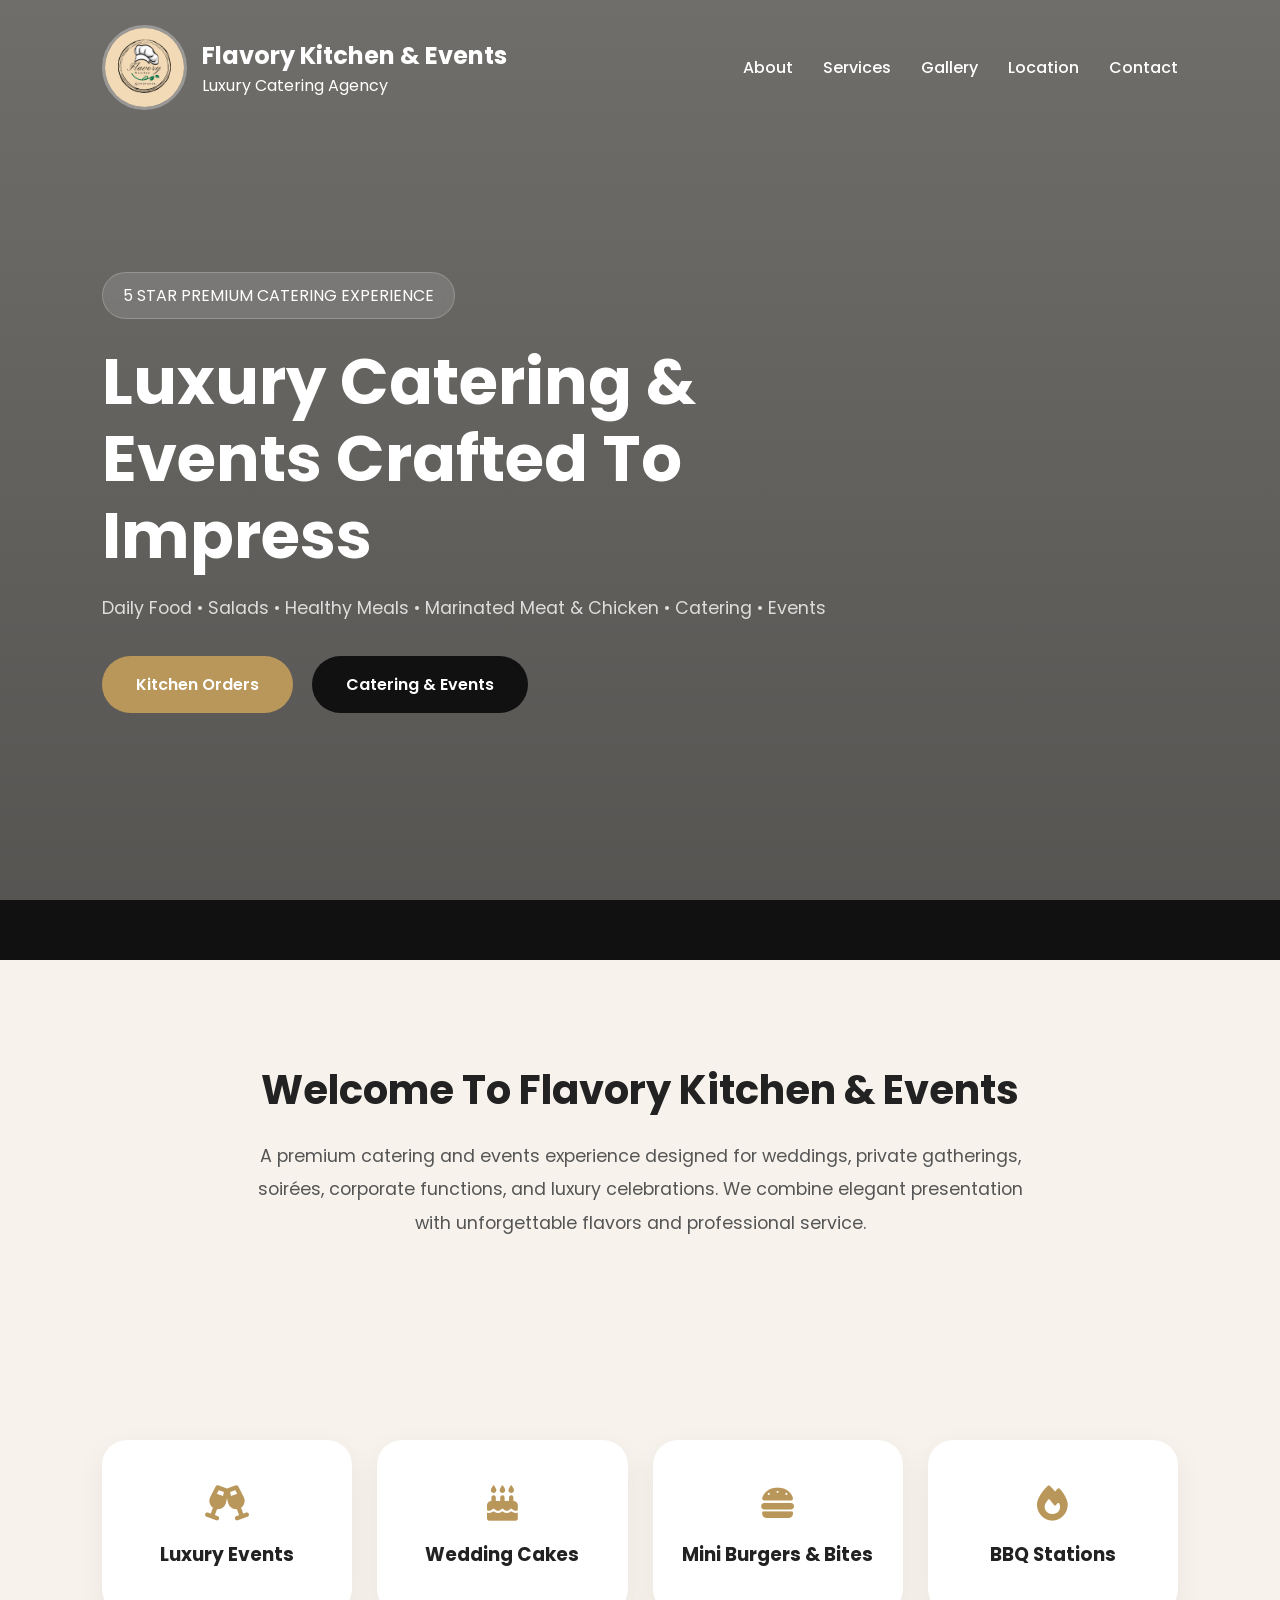
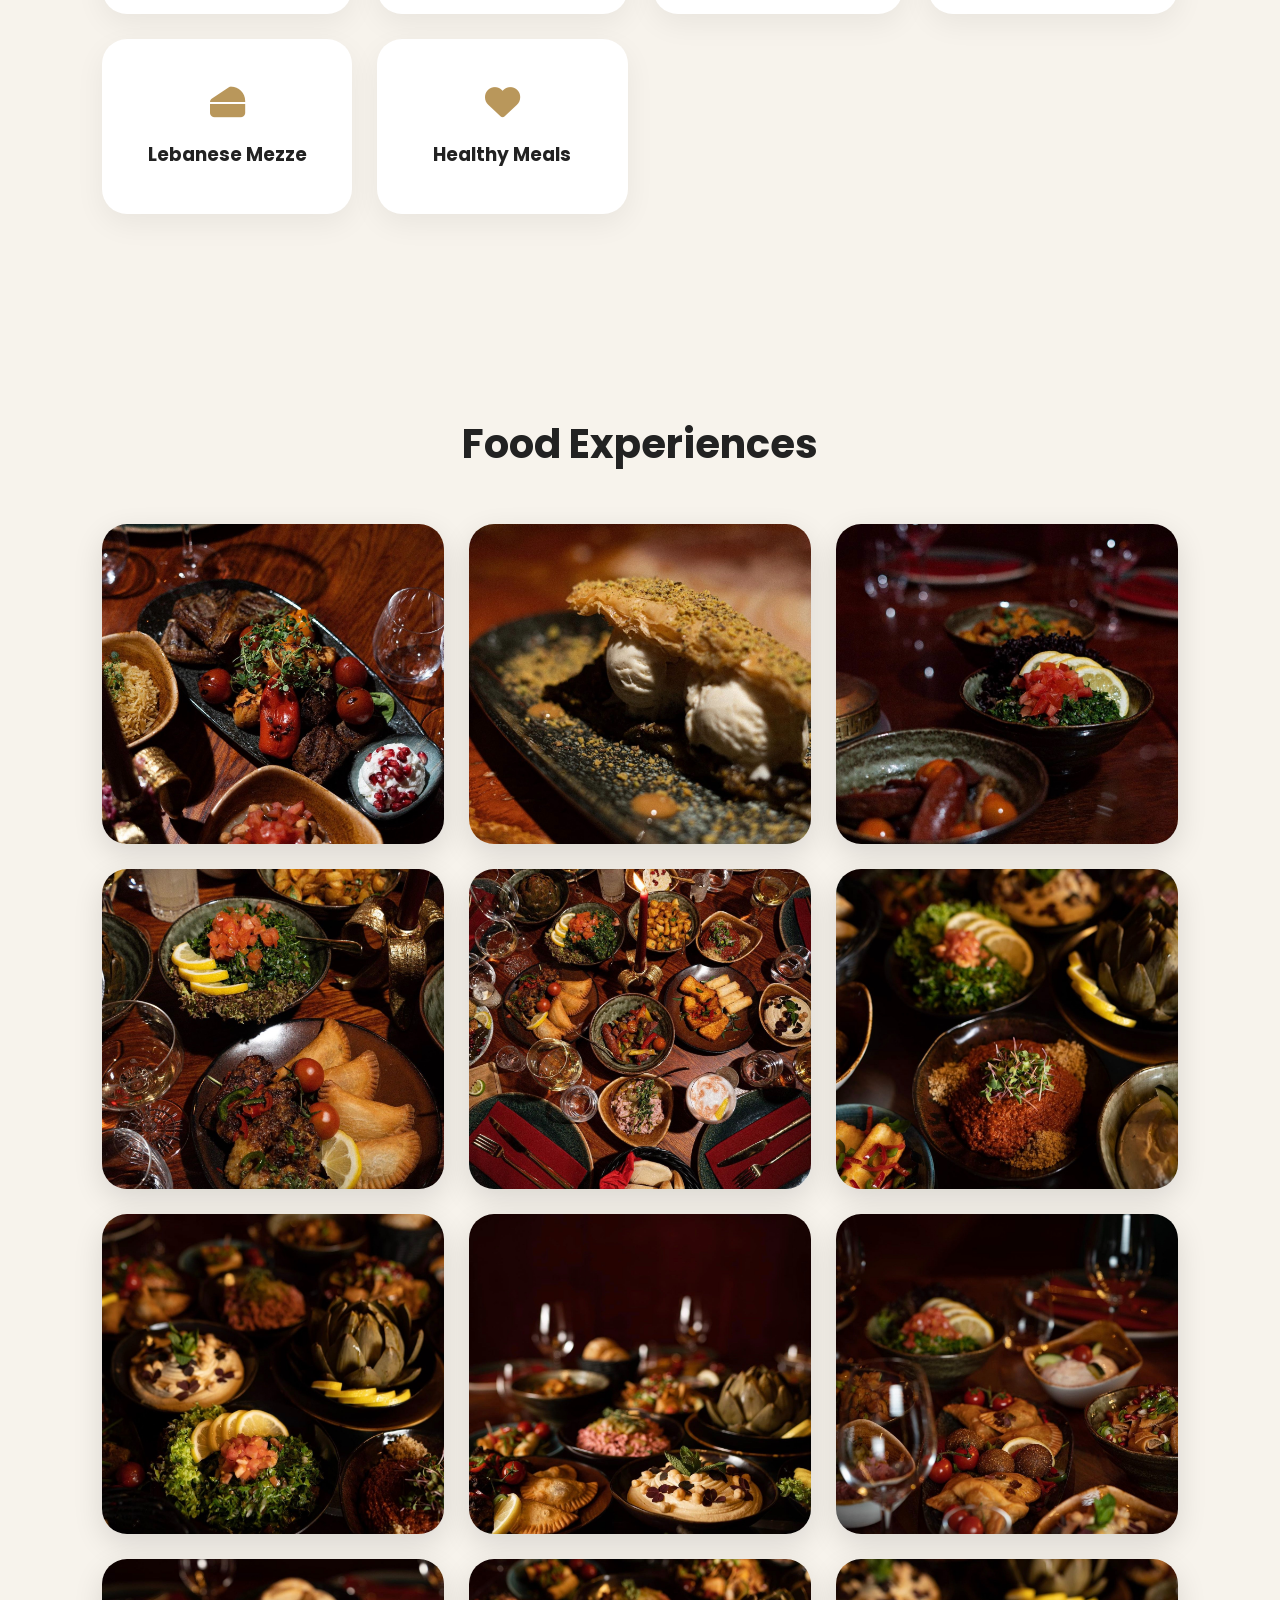
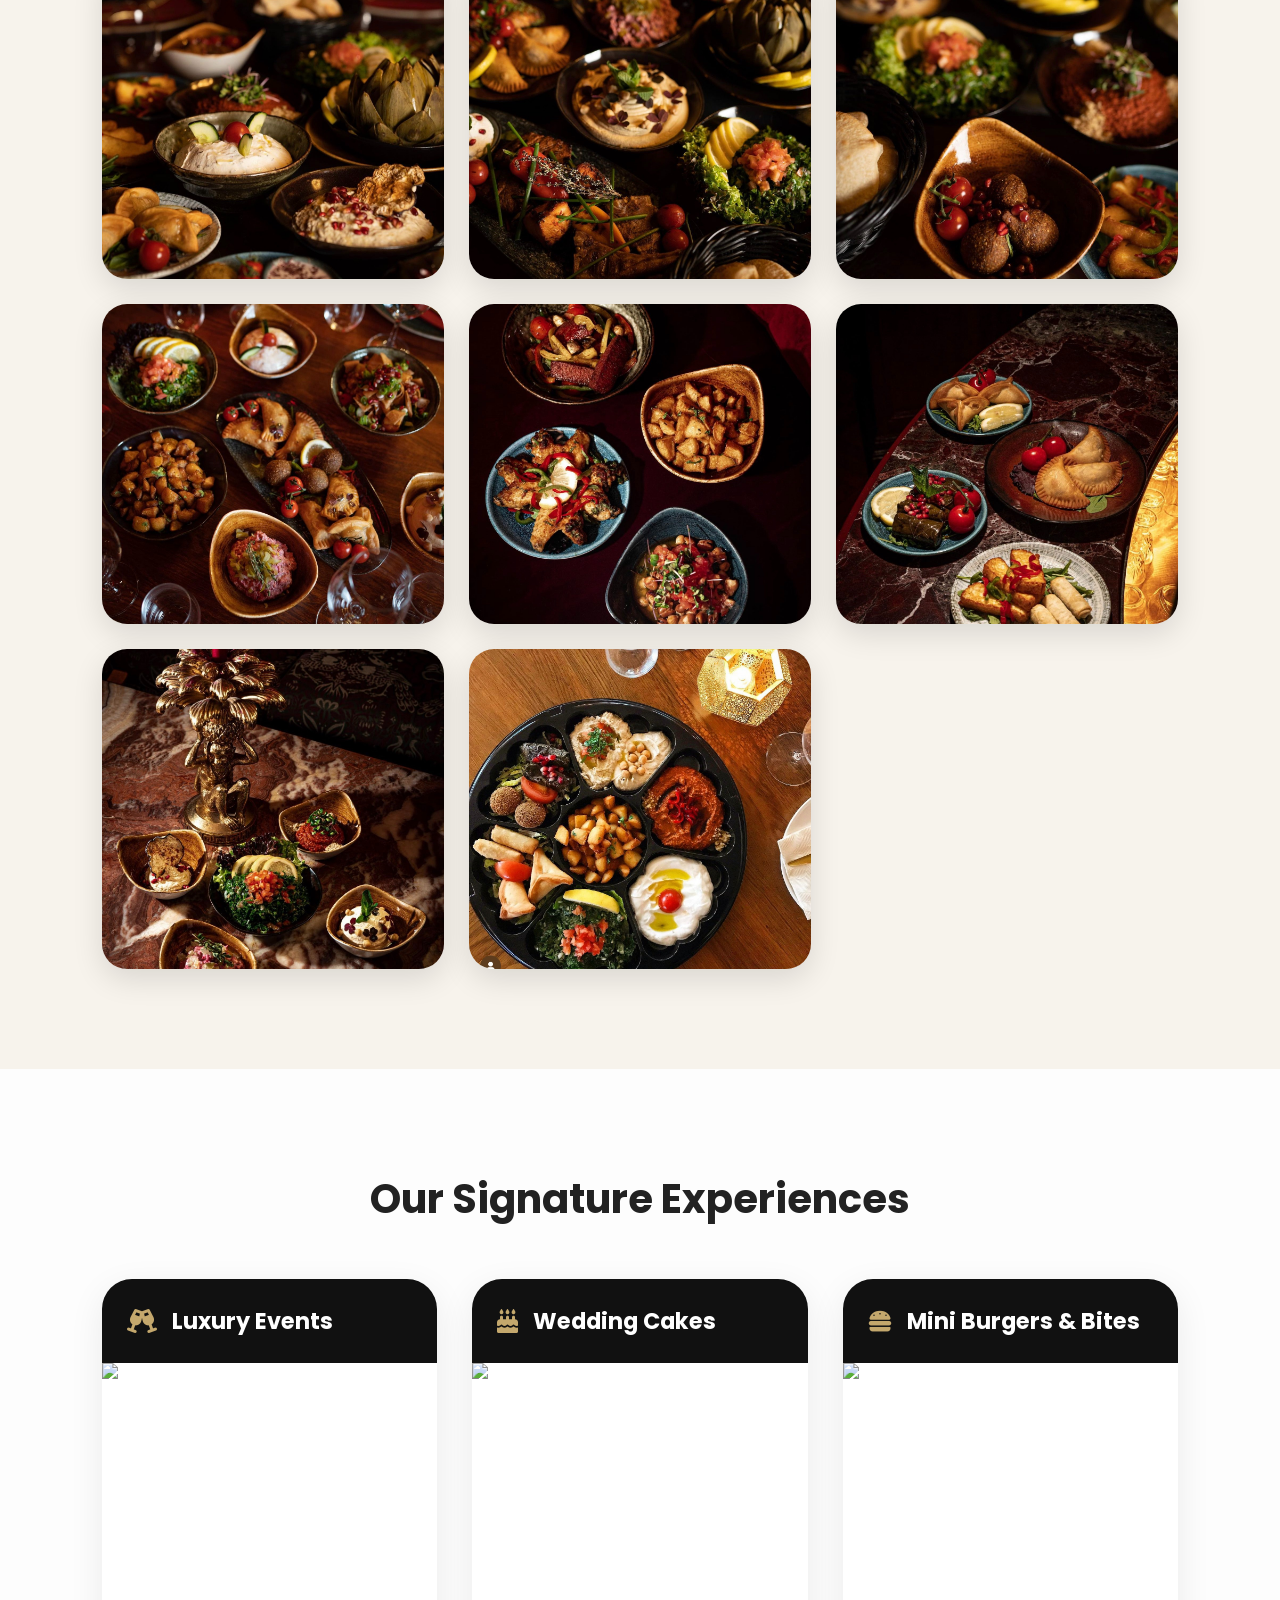
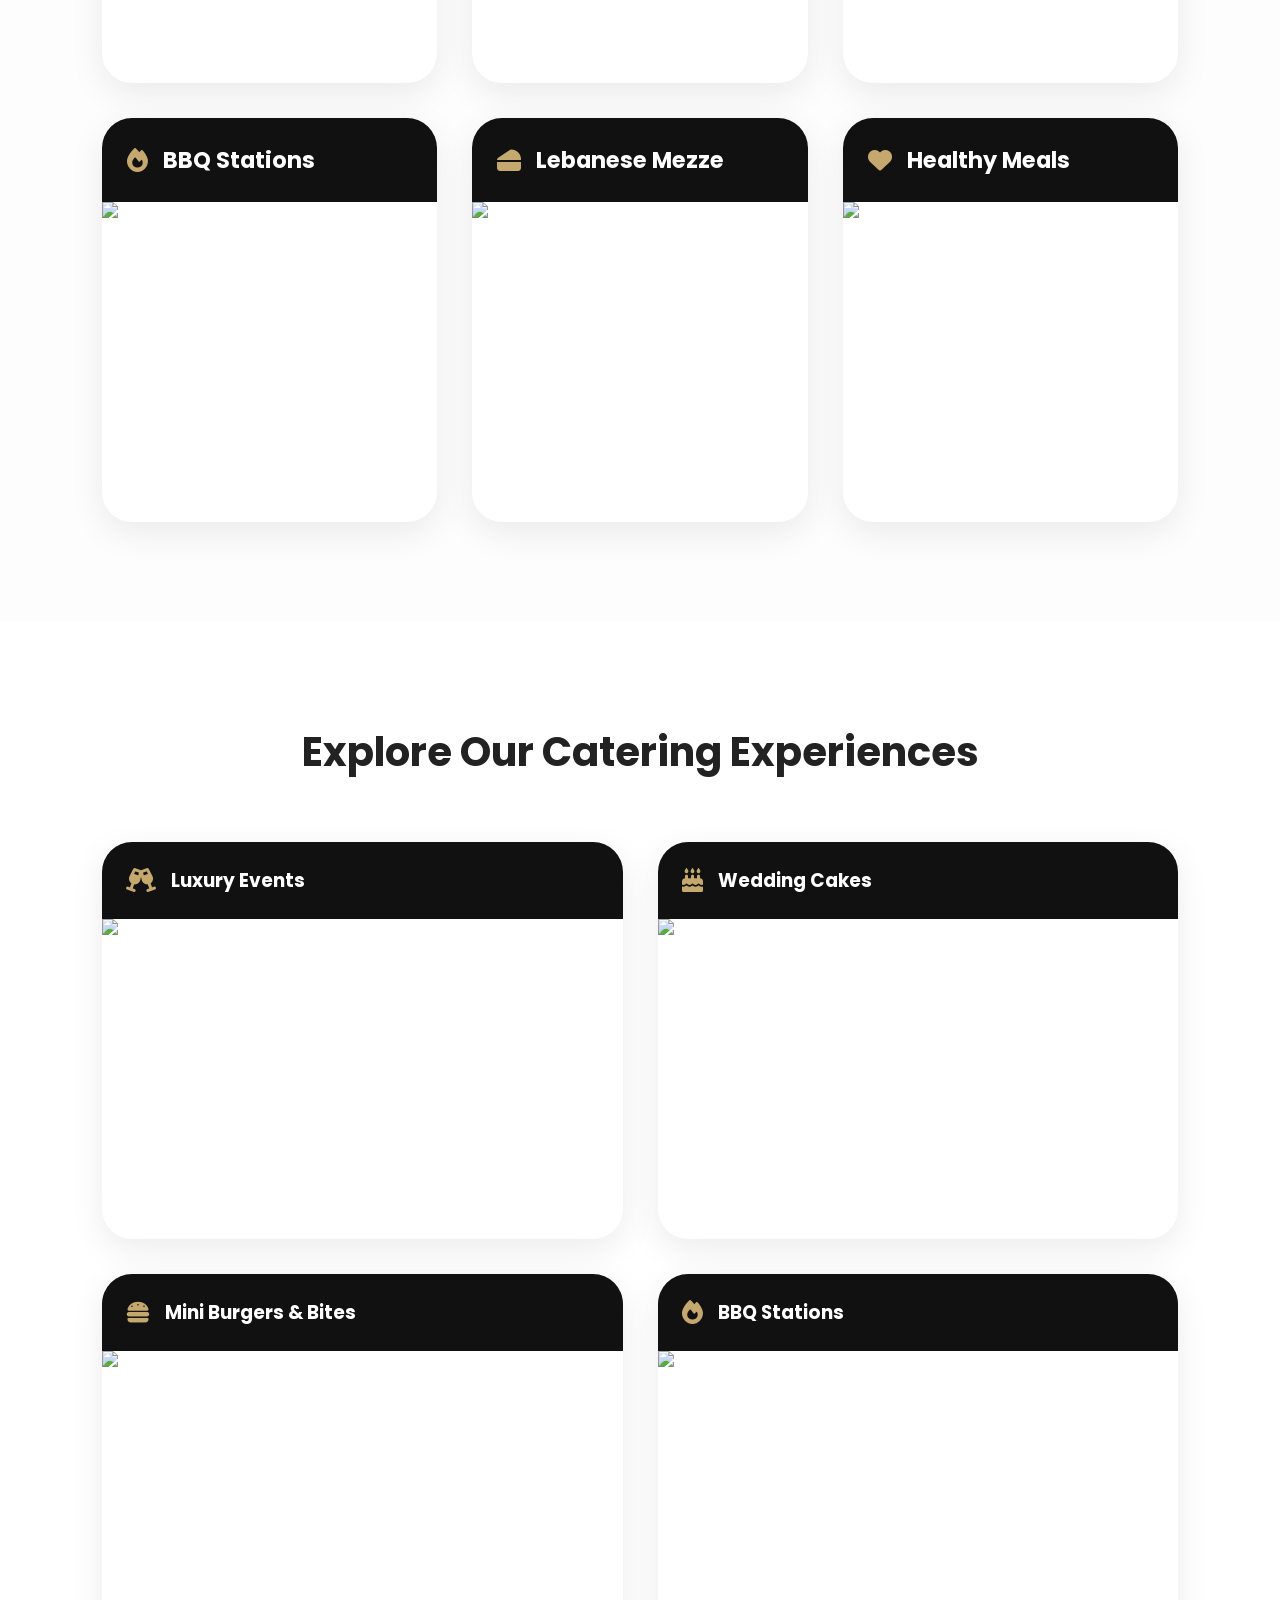
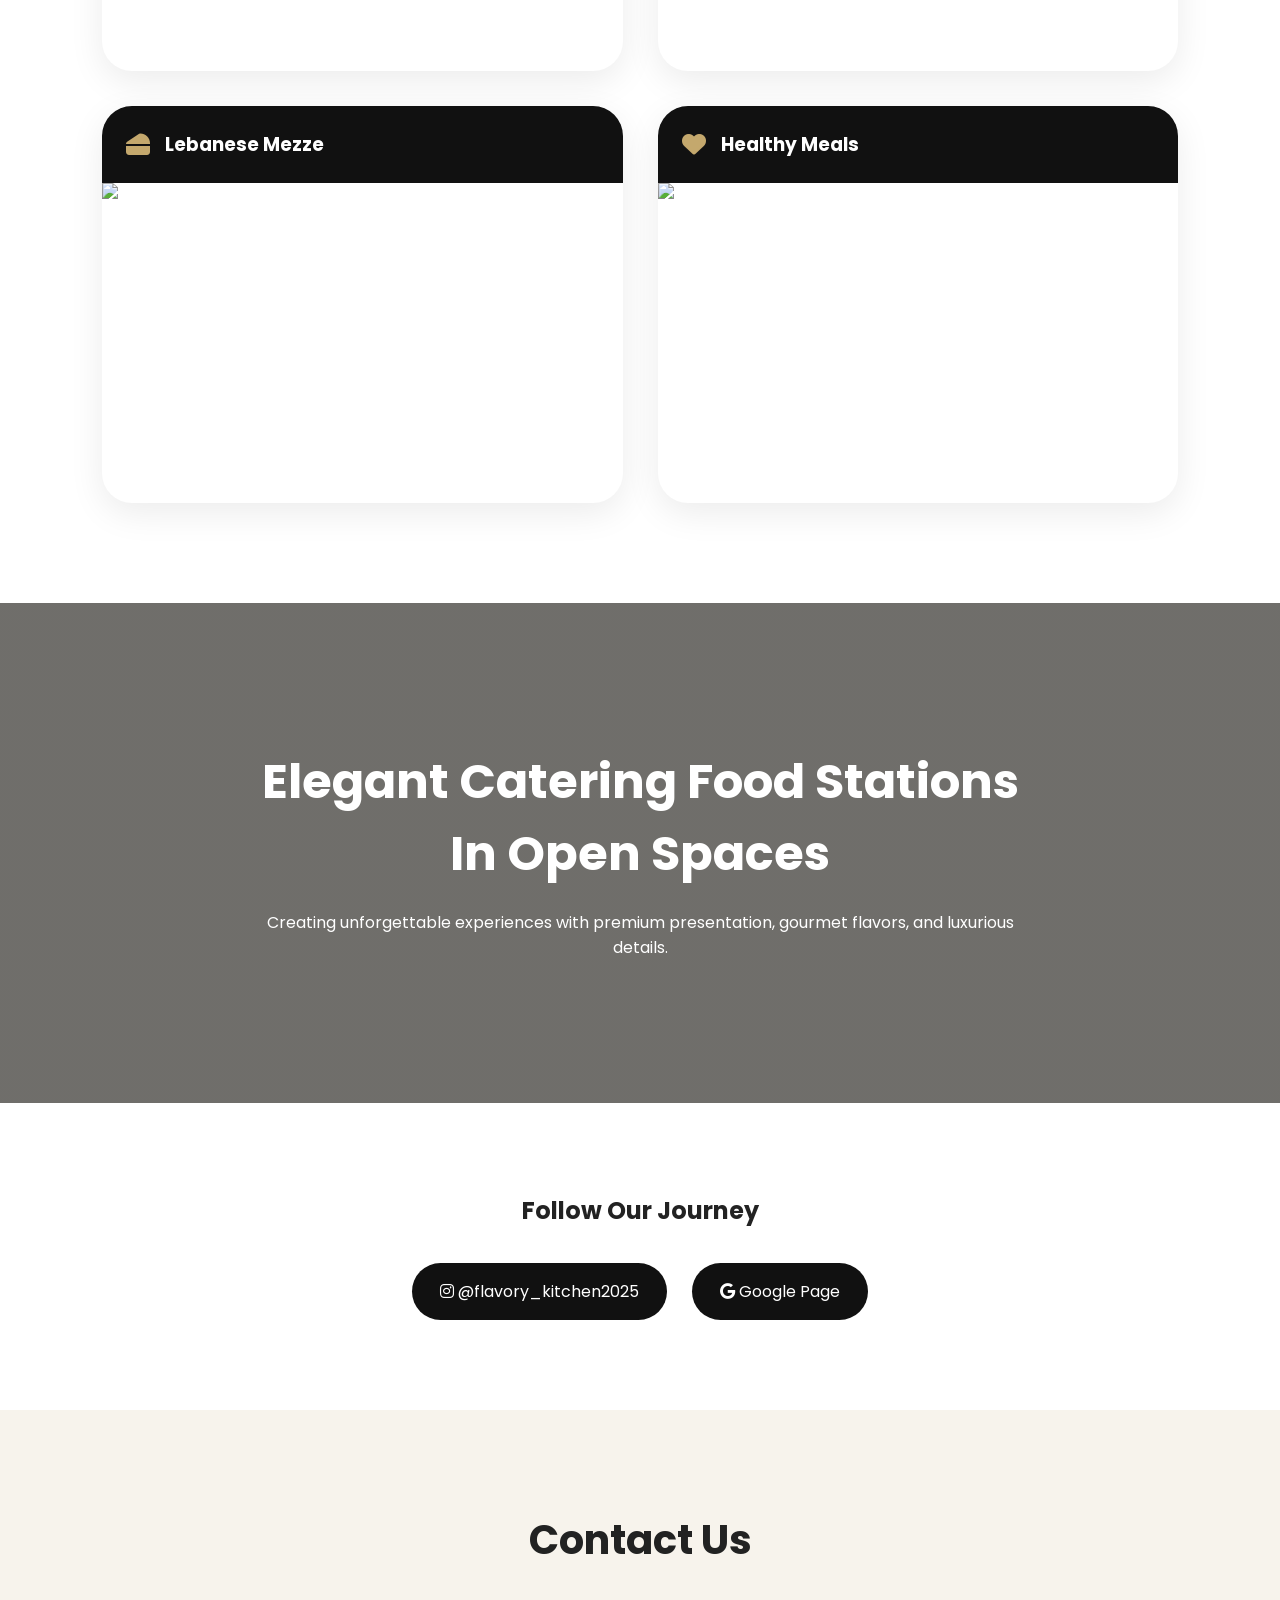
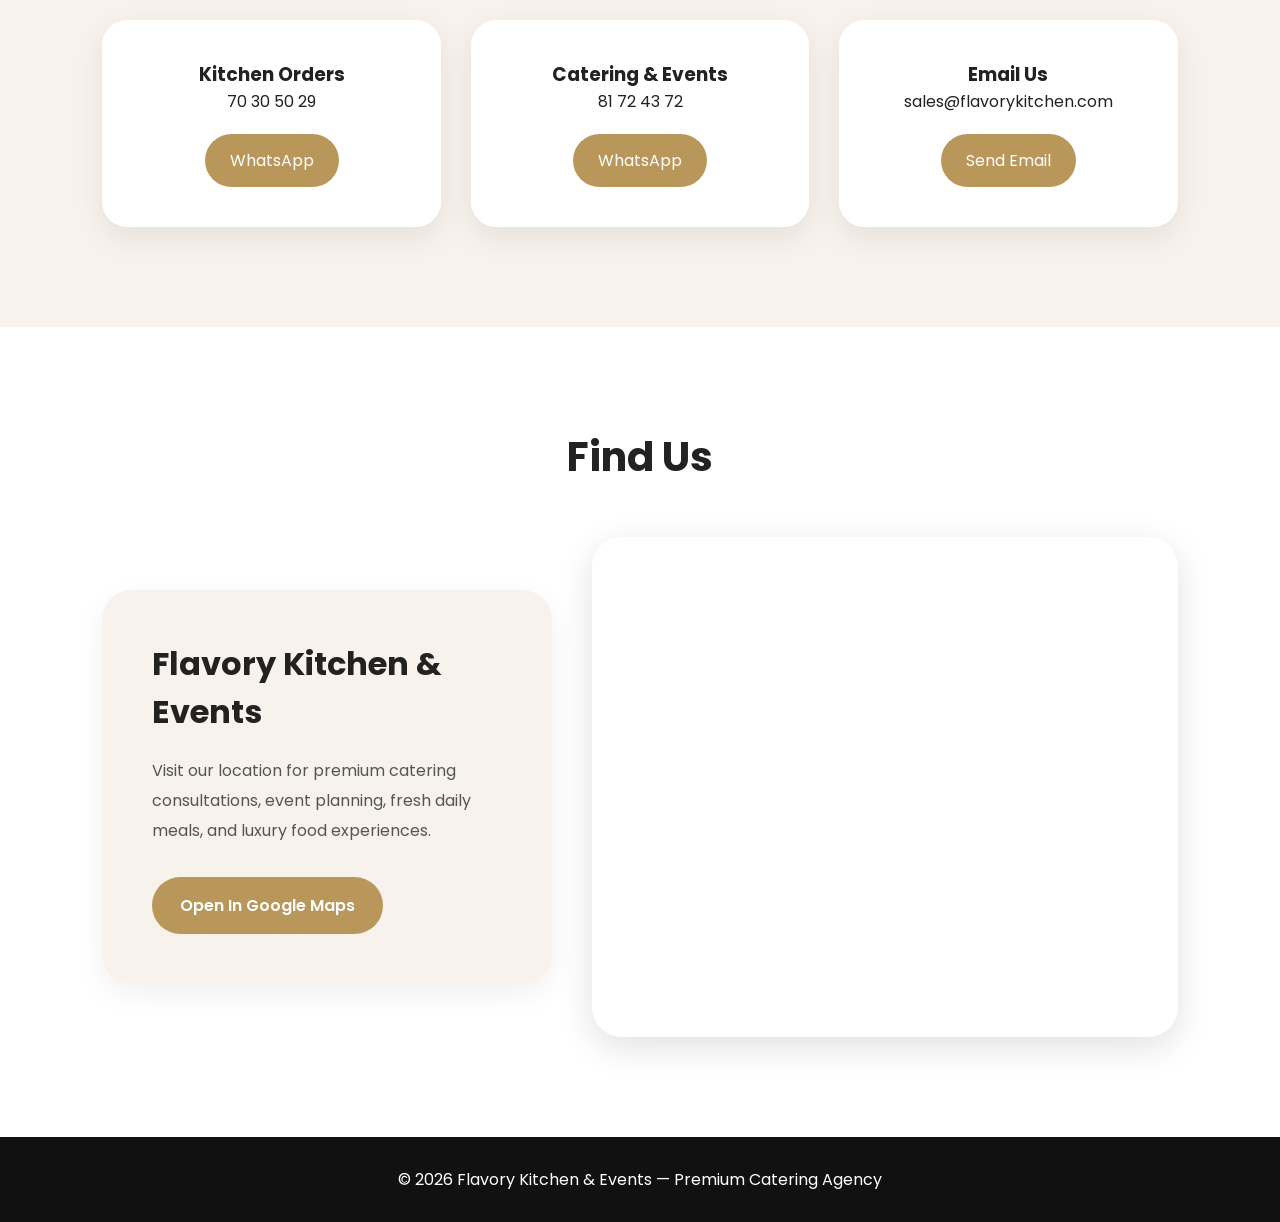
==== index.html @ f4486e50 "Add files via upload" ====
<!DOCTYPE html>

<html lang="en">
<head>
<meta charset="utf-8"/>
<meta content="width=device-width, initial-scale=1.0" name="viewport"/>
<title>Flavory Kitchen &amp; Events</title>
<link href="https://fonts.googleapis.com" rel="preconnect"/>
<link href="https://fonts.googleapis.com/css2?family=Poppins:wght@300;400;500;600;700&amp;display=swap" rel="stylesheet"/>
<link href="style.css" rel="stylesheet"/>
<link href="https://cdnjs.cloudflare.com/ajax/libs/font-awesome/6.5.1/css/all.min.css" rel="stylesheet"/>
</head>
<body>
<header class="hero">
<nav class="navbar">
<div class="logo-box">
<img alt="logo" src="assets/logo.jpeg"/>
<div>
<h2>Flavory Kitchen &amp; Events</h2>
<p>Luxury Catering Agency</p>
</div>
</div>
<div class="nav-links">
<a href="#about">About</a>
<a href="#services">Services</a>
<a href="#gallery">Gallery</a>
<a href="#location">Location</a>
<a href="#contact">Contact</a>
</div>
</nav>
<div class="hero-content">
<span class="premium-tag">5 STAR PREMIUM CATERING EXPERIENCE</span>
<h1>Luxury Catering &amp; Events Crafted To Impress</h1>
<p>
            Daily Food • Salads • Healthy Meals • Marinated Meat &amp; Chicken • Catering • Events
        </p>
<div class="hero-buttons">
<a class="btn" href="https://wa.me/96170305029" target="_blank">Kitchen Orders</a>
<a class="btn secondary" href="https://wa.me/96181724372" target="_blank">Catering &amp; Events</a>
</div>
</div>
</header>
<section class="banner"></section>
<section class="section about" id="about">
<div class="about-text">
<h2>Welcome To Flavory Kitchen &amp; Events</h2>
<p>
            A premium catering and events experience designed for weddings,
            private gatherings, soirées, corporate functions, and luxury celebrations.
            We combine elegant presentation with unforgettable flavors and professional service.
        </p>
</div>
</section>
<section class="section services" id="services">
<div class="service-card">
<i class="fa-solid fa-champagne-glasses"></i>
<h3>Luxury Events</h3>
</div>
<div class="service-card">
<i class="fa-solid fa-cake-candles"></i>
<h3>Wedding Cakes</h3>
</div>
<div class="service-card">
<i class="fa-solid fa-burger"></i>
<h3>Mini Burgers &amp; Bites</h3>
</div>
<div class="service-card">
<i class="fa-solid fa-fire"></i>
<h3>BBQ Stations</h3>
</div>
<div class="service-card">
<i class="fa-solid fa-cheese"></i>
<h3>Lebanese Mezze</h3>
</div>
<div class="service-card">
<i class="fa-solid fa-heart"></i>
<h3>Healthy Meals</h3>
</div>
</section>
<section class="section" id="gallery">
<h2 class="section-title">Food Experiences</h2>
<div class="gallery"><div class="gallery-card"><img alt="Food Experience 1" src="assets/img-9673-1-jpeg"/></div><div class="gallery-card"><img alt="Food Experience 2" src="assets/img-9674-1-jpeg"/></div><div class="gallery-card"><img alt="Food Experience 3" src="assets/img-9675-1-jpeg"/></div><div class="gallery-card"><img alt="Food Experience 4" src="assets/img-9676-1-jpeg"/></div><div class="gallery-card"><img alt="Food Experience 5" src="assets/img-9677-1-jpeg"/></div><div class="gallery-card"><img alt="Food Experience 6" src="assets/img-9678-1-jpeg"/></div><div class="gallery-card"><img alt="Food Experience 7" src="assets/img-9679-1-jpeg"/></div><div class="gallery-card"><img alt="Food Experience 8" src="assets/img-9680-1-jpeg"/></div><div class="gallery-card"><img alt="Food Experience 9" src="assets/img-9681-1-jpeg"/></div><div class="gallery-card"><img alt="Food Experience 10" src="assets/img-9682-1-jpeg"/></div><div class="gallery-card"><img alt="Food Experience 11" src="assets/img-9683-1-jpeg"/></div><div class="gallery-card"><img alt="Food Experience 12" src="assets/img-9684-1-jpeg"/></div><div class="gallery-card"><img alt="Food Experience 13" src="assets/img-9685-1-jpeg"/></div><div class="gallery-card"><img alt="Food Experience 14" src="assets/img-9686-1-jpeg"/></div><div class="gallery-card"><img alt="Food Experience 15" src="assets/img-9687-1-jpeg"/></div><div class="gallery-card"><img alt="Food Experience 16" src="assets/img-9688-1-jpeg"/></div><div class="gallery-card"><img alt="Food Experience 17" src="assets/img-9689-1-jpeg"/></div></div>
</section>


<section class="section service-gallery-section">
  <h2 class="section-title">Our Signature Experiences</h2>

  <div class="service-gallery-grid">

    <div class="service-gallery-card">
      <div class="service-gallery-header">
        <i class="fa-solid fa-champagne-glasses"></i>
        <h3>Luxury Events</h3>
      </div>
      <div class="service-slider">
        <img src="https://images.unsplash.com/photo-1519167758481-83f550bb49b3?q=80&w=1200&auto=format&fit=crop">
        <img src="https://images.unsplash.com/photo-1464366400600-7168b8af9bc3?q=80&w=1200&auto=format&fit=crop">
        <img src="https://images.unsplash.com/photo-1527529482837-4698179dc6ce?q=80&w=1200&auto=format&fit=crop">
        <img src="https://images.unsplash.com/photo-1505236858219-8359eb29e329?q=80&w=1200&auto=format&fit=crop">
        <img src="https://images.unsplash.com/photo-1478145046317-39f10e56b5e9?q=80&w=1200&auto=format&fit=crop">
      </div>
    </div>

    <div class="service-gallery-card">
      <div class="service-gallery-header">
        <i class="fa-solid fa-cake-candles"></i>
        <h3>Wedding Cakes</h3>
      </div>
      <div class="service-slider">
        <img src="https://images.unsplash.com/photo-1535254973040-607b474cb50d?q=80&w=1200&auto=format&fit=crop">
        <img src="https://images.unsplash.com/photo-1464349095431-e9a21285b5f3?q=80&w=1200&auto=format&fit=crop">
        <img src="https://images.unsplash.com/photo-1621303837174-89787a7d4729?q=80&w=1200&auto=format&fit=crop">
        <img src="https://images.unsplash.com/photo-1578985545062-69928b1d9587?q=80&w=1200&auto=format&fit=crop">
        <img src="https://images.unsplash.com/photo-1563729784474-d77dbb933a9e?q=80&w=1200&auto=format&fit=crop">
      </div>
    </div>

    <div class="service-gallery-card">
      <div class="service-gallery-header">
        <i class="fa-solid fa-burger"></i>
        <h3>Mini Burgers & Bites</h3>
      </div>
      <div class="service-slider">
        <img src="https://images.unsplash.com/photo-1568901346375-23c9450c58cd?q=80&w=1200&auto=format&fit=crop">
        <img src="https://images.unsplash.com/photo-1550547660-d9450f859349?q=80&w=1200&auto=format&fit=crop">
        <img src="https://images.unsplash.com/photo-1550317138-10000687a72b?q=80&w=1200&auto=format&fit=crop">
        <img src="https://images.unsplash.com/photo-1525059696034-4967a8e1dca2?q=80&w=1200&auto=format&fit=crop">
        <img src="https://images.unsplash.com/photo-1572802419224-296b0aeee0d9?q=80&w=1200&auto=format&fit=crop">
      </div>
    </div>

    <div class="service-gallery-card">
      <div class="service-gallery-header">
        <i class="fa-solid fa-fire"></i>
        <h3>BBQ Stations</h3>
      </div>
      <div class="service-slider">
        <img src="https://images.unsplash.com/photo-1529193591184-b1d58069ecdd?q=80&w=1200&auto=format&fit=crop">
        <img src="https://images.unsplash.com/photo-1558030006-450675393462?q=80&w=1200&auto=format&fit=crop">
        <img src="https://images.unsplash.com/photo-1529692236671-f1de50a1c2ee?q=80&w=1200&auto=format&fit=crop">
        <img src="https://images.unsplash.com/photo-1544025162-d76694265947?q=80&w=1200&auto=format&fit=crop">
        <img src="https://images.unsplash.com/photo-1528605248644-14dd04022da1?q=80&w=1200&auto=format&fit=crop">
      </div>
    </div>

    <div class="service-gallery-card">
      <div class="service-gallery-header">
        <i class="fa-solid fa-cheese"></i>
        <h3>Lebanese Mezze</h3>
      </div>
      <div class="service-slider">
        <img src="https://images.unsplash.com/photo-1541518763669-27fef9df7f9e?q=80&w=1200&auto=format&fit=crop">
        <img src="https://images.unsplash.com/photo-1544025162-d76694265947?q=80&w=1200&auto=format&fit=crop">
        <img src="https://images.unsplash.com/photo-1504674900247-0877df9cc836?q=80&w=1200&auto=format&fit=crop">
        <img src="https://images.unsplash.com/photo-1490645935967-10de6ba17061?q=80&w=1200&auto=format&fit=crop">
        <img src="https://images.unsplash.com/photo-1515003197210-e0cd71810b5f?q=80&w=1200&auto=format&fit=crop">
      </div>
    </div>

    <div class="service-gallery-card">
      <div class="service-gallery-header">
        <i class="fa-solid fa-heart"></i>
        <h3>Healthy Meals</h3>
      </div>
      <div class="service-slider">
        <img src="https://images.unsplash.com/photo-1490645935967-10de6ba17061?q=80&w=1200&auto=format&fit=crop">
        <img src="https://images.unsplash.com/photo-1512621776951-a57141f2eefd?q=80&w=1200&auto=format&fit=crop">
        <img src="https://images.unsplash.com/photo-1547592180-85f173990554?q=80&w=1200&auto=format&fit=crop">
        <img src="https://images.unsplash.com/photo-1482049016688-2d3e1b311543?q=80&w=1200&auto=format&fit=crop">
        <img src="https://images.unsplash.com/photo-1498837167922-ddd27525d352?q=80&w=1200&auto=format&fit=crop">
      </div>
    </div>

  </div>
</section>


<section class="section luxury-gallery-section">
<h2 class="section-title">Explore Our Catering Experiences</h2>

<div class="luxury-gallery-grid">

<div class="luxury-gallery-card">
<div class="gallery-top">
<i class="fa-solid fa-champagne-glasses"></i>
<h3>Luxury Events</h3>
</div>
<div class="gallery-slider">
<img src="https://images.unsplash.com/photo-1519167758481-83f550bb49b3?q=80&w=1400&auto=format&fit=crop">
<img src="https://images.unsplash.com/photo-1464366400600-7168b8af9bc3?q=80&w=1400&auto=format&fit=crop">
<img src="https://images.unsplash.com/photo-1527529482837-4698179dc6ce?q=80&w=1400&auto=format&fit=crop">
<img src="https://images.unsplash.com/photo-1505236858219-8359eb29e329?q=80&w=1400&auto=format&fit=crop">
<img src="https://images.unsplash.com/photo-1478145046317-39f10e56b5e9?q=80&w=1400&auto=format&fit=crop">
</div>
</div>

<div class="luxury-gallery-card">
<div class="gallery-top">
<i class="fa-solid fa-cake-candles"></i>
<h3>Wedding Cakes</h3>
</div>
<div class="gallery-slider">
<img src="https://images.unsplash.com/photo-1535254973040-607b474cb50d?q=80&w=1400&auto=format&fit=crop">
<img src="https://images.unsplash.com/photo-1464349095431-e9a21285b5f3?q=80&w=1400&auto=format&fit=crop">
<img src="https://images.unsplash.com/photo-1621303837174-89787a7d4729?q=80&w=1400&auto=format&fit=crop">
<img src="https://images.unsplash.com/photo-1578985545062-69928b1d9587?q=80&w=1400&auto=format&fit=crop">
<img src="https://images.unsplash.com/photo-1563729784474-d77dbb933a9e?q=80&w=1400&auto=format&fit=crop">
</div>
</div>

<div class="luxury-gallery-card">
<div class="gallery-top">
<i class="fa-solid fa-burger"></i>
<h3>Mini Burgers & Bites</h3>
</div>
<div class="gallery-slider">
<img src="https://images.unsplash.com/photo-1568901346375-23c9450c58cd?q=80&w=1400&auto=format&fit=crop">
<img src="https://images.unsplash.com/photo-1550547660-d9450f859349?q=80&w=1400&auto=format&fit=crop">
<img src="https://images.unsplash.com/photo-1550317138-10000687a72b?q=80&w=1400&auto=format&fit=crop">
<img src="https://images.unsplash.com/photo-1525059696034-4967a8e1dca2?q=80&w=1400&auto=format&fit=crop">
<img src="https://images.unsplash.com/photo-1572802419224-296b0aeee0d9?q=80&w=1400&auto=format&fit=crop">
</div>
</div>

<div class="luxury-gallery-card">
<div class="gallery-top">
<i class="fa-solid fa-fire"></i>
<h3>BBQ Stations</h3>
</div>
<div class="gallery-slider">
<img src="https://images.unsplash.com/photo-1529193591184-b1d58069ecdd?q=80&w=1400&auto=format&fit=crop">
<img src="https://images.unsplash.com/photo-1558030006-450675393462?q=80&w=1400&auto=format&fit=crop">
<img src="https://images.unsplash.com/photo-1529692236671-f1de50a1c2ee?q=80&w=1400&auto=format&fit=crop">
<img src="https://images.unsplash.com/photo-1528605248644-14dd04022da1?q=80&w=1400&auto=format&fit=crop">
<img src="https://images.unsplash.com/photo-1504674900247-0877df9cc836?q=80&w=1400&auto=format&fit=crop">
</div>
</div>

<div class="luxury-gallery-card">
<div class="gallery-top">
<i class="fa-solid fa-cheese"></i>
<h3>Lebanese Mezze</h3>
</div>
<div class="gallery-slider">
<img src="https://images.unsplash.com/photo-1541518763669-27fef9df7f9e?q=80&w=1400&auto=format&fit=crop">
<img src="https://images.unsplash.com/photo-1544025162-d76694265947?q=80&w=1400&auto=format&fit=crop">
<img src="https://images.unsplash.com/photo-1515003197210-e0cd71810b5f?q=80&w=1400&auto=format&fit=crop">
<img src="https://images.unsplash.com/photo-1504674900247-0877df9cc836?q=80&w=1400&auto=format&fit=crop">
<img src="https://images.unsplash.com/photo-1490645935967-10de6ba17061?q=80&w=1400&auto=format&fit=crop">
</div>
</div>

<div class="luxury-gallery-card">
<div class="gallery-top">
<i class="fa-solid fa-heart"></i>
<h3>Healthy Meals</h3>
</div>
<div class="gallery-slider">
<img src="https://images.unsplash.com/photo-1512621776951-a57141f2eefd?q=80&w=1400&auto=format&fit=crop">
<img src="https://images.unsplash.com/photo-1547592180-85f173990554?q=80&w=1400&auto=format&fit=crop">
<img src="https://images.unsplash.com/photo-1482049016688-2d3e1b311543?q=80&w=1400&auto=format&fit=crop">
<img src="https://images.unsplash.com/photo-1498837167922-ddd27525d352?q=80&w=1400&auto=format&fit=crop">
<img src="https://images.unsplash.com/photo-1490645935967-10de6ba17061?q=80&w=1400&auto=format&fit=crop">
</div>
</div>

</div>
</section>

<section class="premium-section">

<div class="premium-overlay">
<h2>Elegant Catering Food Stations In Open Spaces</h2>
<p>
            Creating unforgettable experiences with premium presentation,
            gourmet flavors, and luxurious details.
        </p>
</div>
</section>
<section class="social-section">
<h2>Follow Our Journey</h2>
<div class="social-links">
<a href="https://instagram.com/flavory_kitchen2025" target="_blank">
<i class="fa-brands fa-instagram"></i> @flavory_kitchen2025
        </a>
<a href="https://share.google/K2i4avVlyNaHnxMrl" target="_blank">
<i class="fa-brands fa-google"></i> Google Page
        </a>
</div>
</section>
<section class="section contact" id="contact">
<h2 class="section-title">Contact Us</h2>
<div class="contact-boxes">
<div class="contact-card">
<h3>Kitchen Orders</h3>
<p>70 30 50 29</p>
<a href="https://wa.me/96170305029" target="_blank">WhatsApp</a>
</div>
<div class="contact-card">
<h3>Catering &amp; Events</h3>
<p>81 72 43 72</p>
<a href="https://wa.me/96181724372" target="_blank">WhatsApp</a>
</div>
<div class="contact-card"><h3>Email Us</h3><p>sales@flavorykitchen.com</p><a href="mailto:sales@flavorykitchen.com">Send Email</a></div></div>
</section>

<section class="section location-section" id="location">
  <h2 class="section-title">Find Us</h2>

  <div class="location-wrapper">

    <div class="location-info">
      <h3>Flavory Kitchen & Events</h3>
      <p>
        Visit our location for premium catering consultations,
        event planning, fresh daily meals, and luxury food experiences.
      </p>

      <a
        href="https://maps.google.com/?q=Flavory+Kitchen+and+events"
        target="_blank"
        class="location-btn">
        Open In Google Maps
      </a>
    </div>

    <div class="map-container">
      <iframe
        src="https://www.google.com/maps/embed?pb=!1m18!1m12!1m3!1d3314.180436299658!2d35.51139159999999!3d33.8334571!2m3!1f0!2f0!3f0!3m2!1i1024!2i768!4f13.1!3m3!1m2!1s0x151f199e61f817db%3A0x8c7d263fad86c926!2sFlavory%20Kitchen%20and%20events!5e0!3m2!1sen!2slb!4v1779194068444!5m2!1sen!2slb"
        allowfullscreen=""
        loading="lazy"
        referrerpolicy="no-referrer-when-downgrade">
      </iframe>
    </div>

  </div>
</section>

<footer>
<p>© 2026 Flavory Kitchen &amp; Events — Premium Catering Agency</p>
</footer>
</body>
</html>
---- style.css ----
*{
margin:0;
padding:0;
box-sizing:border-box;
scroll-behavior:smooth;
}

body{
font-family:'Poppins',sans-serif;
background:#f7f3ec;
color:#222;
overflow-x:hidden;
}

.hero{
min-height:100vh;
background:
linear-gradient(rgba(0,0,0,.55),rgba(0,0,0,.65)),
url('https://images.unsplash.com/photo-1555244162-803834f70033?q=80&w=1600&auto=format&fit=crop');
background-size:cover;
background-position:center;
padding:25px 8%;
display:flex;
flex-direction:column;
}

.navbar{
display:flex;
justify-content:space-between;
align-items:center;
flex-wrap:wrap;
}

.logo-box{
display:flex;
align-items:center;
gap:15px;
color:white;
}

.logo-box img{
width:85px;
height:85px;
border-radius:50%;
border:3px solid rgba(255,255,255,.3);
}

.nav-links{
display:flex;
gap:30px;
}

.nav-links a{
color:white;
text-decoration:none;
font-weight:500;
transition:.3s;
}

.nav-links a:hover{
color:#c4a86d;
}

.hero-content{
margin:auto 0;
max-width:750px;
color:white;
animation:fadeIn 1.5s ease;
}

.premium-tag{
display:inline-block;
padding:10px 20px;
background:rgba(255,255,255,.12);
backdrop-filter:blur(5px);
border:1px solid rgba(255,255,255,.2);
border-radius:40px;
margin-bottom:25px;
}

.hero-content h1{
font-size:4rem;
line-height:1.2;
margin-bottom:20px;
}

.hero-content p{
font-size:1.1rem;
color:#ddd;
}

.hero-buttons{
margin-top:35px;
}

.btn{
display:inline-block;
padding:16px 34px;
border-radius:40px;
background:#b9975b;
color:white;
text-decoration:none;
font-weight:600;
margin-right:15px;
transition:.4s;
}

.btn:hover{
transform:translateY(-5px);
}

.secondary{
background:#111;
}

.banner{
display:grid;
grid-template-columns:repeat(auto-fit,minmax(180px,1fr));
background:#111;
color:white;
padding:25px;
text-align:center;
font-weight:600;
gap:15px;
}

.section{
padding:100px 8%;
}

.section-title{
text-align:center;
font-size:2.5rem;
margin-bottom:50px;
}

.about{
text-align:center;
max-width:1000px;
margin:auto;
}

.about h2{
font-size:2.5rem;
margin-bottom:20px;
}

.about p{
font-size:1.1rem;
line-height:1.9;
color:#555;
}

.services{
display:grid;
grid-template-columns:repeat(auto-fit,minmax(220px,1fr));
gap:25px;
}

.service-card{
background:white;
padding:45px 25px;
border-radius:25px;
text-align:center;
transition:.4s;
box-shadow:0 10px 30px rgba(0,0,0,.06);
}

.service-card:hover{
transform:translateY(-10px);
}

.service-card i{
font-size:2.2rem;
margin-bottom:20px;
color:#b9975b;
}

.gallery{
display:grid;
grid-template-columns:repeat(auto-fit,minmax(280px,1fr));
gap:25px;
}

.gallery-card{
position:relative;
overflow:hidden;
border-radius:25px;
height:320px;
}

.gallery-card img{
width:100%;
height:100%;
object-fit:cover;
transition:1s;
}

.gallery-card:hover img{
transform:scale(1.1);
}

.overlay{
position:absolute;
bottom:0;
left:0;
right:0;
padding:20px;
background:linear-gradient(transparent,rgba(0,0,0,.8));
color:white;
font-weight:600;
font-size:1.1rem;
}

.premium-section{
height:500px;
background:
linear-gradient(rgba(0,0,0,.55),rgba(0,0,0,.55)),
url('https://images.unsplash.com/photo-1519167758481-83f550bb49b3?q=80&w=1600&auto=format&fit=crop');
background-size:cover;
background-position:center;
display:flex;
align-items:center;
justify-content:center;
text-align:center;
padding:40px;
}

.premium-overlay{
color:white;
max-width:800px;
}

.premium-overlay h2{
font-size:3rem;
margin-bottom:20px;
}

.social-section{
padding:90px 8%;
text-align:center;
background:#fff;
}

.social-links{
display:flex;
justify-content:center;
gap:25px;
flex-wrap:wrap;
margin-top:35px;
}

.social-links a{
text-decoration:none;
background:#111;
color:white;
padding:16px 28px;
border-radius:40px;
transition:.4s;
}

.social-links a:hover{
transform:translateY(-5px);
}

.contact-boxes{
display:grid;
grid-template-columns:repeat(auto-fit,minmax(280px,1fr));
gap:30px;
}

.contact-card{
background:white;
padding:40px;
border-radius:25px;
text-align:center;
box-shadow:0 10px 30px rgba(0,0,0,.08);
}

.contact-card a{
display:inline-block;
margin-top:20px;
background:#b9975b;
color:white;
padding:14px 25px;
border-radius:40px;
text-decoration:none;
}

footer{
background:#111;
color:white;
text-align:center;
padding:30px;
}

@keyframes fadeIn{
from{
opacity:0;
transform:translateY(30px);
}
to{
opacity:1;
transform:translateY(0);
}
}

@media(max-width:768px){

.hero-content h1{
font-size:2.4rem;
}

.navbar{
flex-direction:column;
gap:20px;
}

.nav-links{
gap:15px;
}

}


.banner{
min-height:60px;
}

.gallery-card{
box-shadow:0 10px 30px rgba(0,0,0,.12);
}

.gallery-card img{
display:block;
}


/* LOCATION SECTION */

.location-section{
background:#fff;
padding:100px 8%;
}

.location-wrapper{
display:grid;
grid-template-columns:1fr 1.3fr;
gap:40px;
align-items:center;
margin-top:50px;
}

.location-info{
background:#f7f3ec;
padding:50px;
border-radius:30px;
box-shadow:0 10px 30px rgba(0,0,0,.06);
}

.location-info h3{
font-size:2rem;
margin-bottom:20px;
}

.location-info p{
line-height:1.9;
color:#555;
margin-bottom:30px;
}

.location-btn{
display:inline-block;
padding:16px 28px;
background:#b9975b;
color:white;
text-decoration:none;
border-radius:40px;
font-weight:600;
transition:.4s;
}

.location-btn:hover{
transform:translateY(-5px);
}

.map-container{
width:100%;
height:500px;
border-radius:30px;
overflow:hidden;
box-shadow:0 10px 35px rgba(0,0,0,.12);
}

.map-container iframe{
width:100%;
height:100%;
border:0;
}

@media(max-width:900px){

.location-wrapper{
grid-template-columns:1fr;
}

.map-container{
height:400px;
}

}


/* SERVICE IMAGE GALLERIES */

.service-gallery-section{
background:#fdfdfd;
}

.service-gallery-grid{
display:grid;
grid-template-columns:repeat(auto-fit,minmax(320px,1fr));
gap:35px;
margin-top:50px;
}

.service-gallery-card{
background:white;
border-radius:30px;
overflow:hidden;
box-shadow:0 10px 35px rgba(0,0,0,.08);
transition:.4s;
}

.service-gallery-card:hover{
transform:translateY(-8px);
}

.service-gallery-header{
padding:25px;
display:flex;
align-items:center;
gap:15px;
font-size:1.2rem;
background:#111;
color:white;
}

.service-gallery-header i{
color:#c4a86d;
font-size:1.5rem;
}

.service-slider{
display:flex;
overflow-x:auto;
scroll-snap-type:x mandatory;
scroll-behavior:smooth;
}

.service-slider::-webkit-scrollbar{
height:8px;
}

.service-slider::-webkit-scrollbar-thumb{
background:#c4a86d;
border-radius:20px;
}

.service-slider img{
min-width:100%;
height:300px;
object-fit:cover;
scroll-snap-align:start;
transition:1s;
}

.service-slider img:hover{
transform:scale(1.03);
}


.service-slider{
display:flex;
overflow-x:auto;
scroll-snap-type:x mandatory;
scroll-behavior:smooth;
gap:0;
}

.service-slider img{
min-width:100%;
height:320px;
object-fit:cover;
scroll-snap-align:start;
flex-shrink:0;
}

.service-slider::-webkit-scrollbar{
height:8px;
}

.service-slider::-webkit-scrollbar-thumb{
background:#b9975b;
border-radius:20px;
}

.service-slider::-webkit-scrollbar-track{
background:#eee;
border-radius:20px;
}


/* PREMIUM CATEGORY GALLERIES */

.luxury-gallery-section{
background:#fff;
}

.luxury-gallery-grid{
display:grid;
grid-template-columns:repeat(auto-fit,minmax(340px,1fr));
gap:35px;
margin-top:60px;
}

.luxury-gallery-card{
background:white;
border-radius:30px;
overflow:hidden;
box-shadow:0 10px 35px rgba(0,0,0,.08);
transition:.4s;
}

.luxury-gallery-card:hover{
transform:translateY(-8px);
}

.gallery-top{
background:#111;
color:white;
padding:24px;
display:flex;
align-items:center;
gap:15px;
}

.gallery-top i{
font-size:1.5rem;
color:#c4a86d;
}

.gallery-slider{
display:flex;
overflow-x:auto;
scroll-snap-type:x mandatory;
scroll-behavior:smooth;
}

.gallery-slider img{
min-width:100%;
height:320px;
object-fit:cover;
scroll-snap-align:start;
transition:1s;
}

.gallery-slider img:hover{
transform:scale(1.03);
}

.gallery-slider::-webkit-scrollbar{
height:8px;
}

.gallery-slider::-webkit-scrollbar-thumb{
background:#c4a86d;
border-radius:20px;
}

@media(max-width:768px){

.gallery-slider img{
height:260px;
}

}
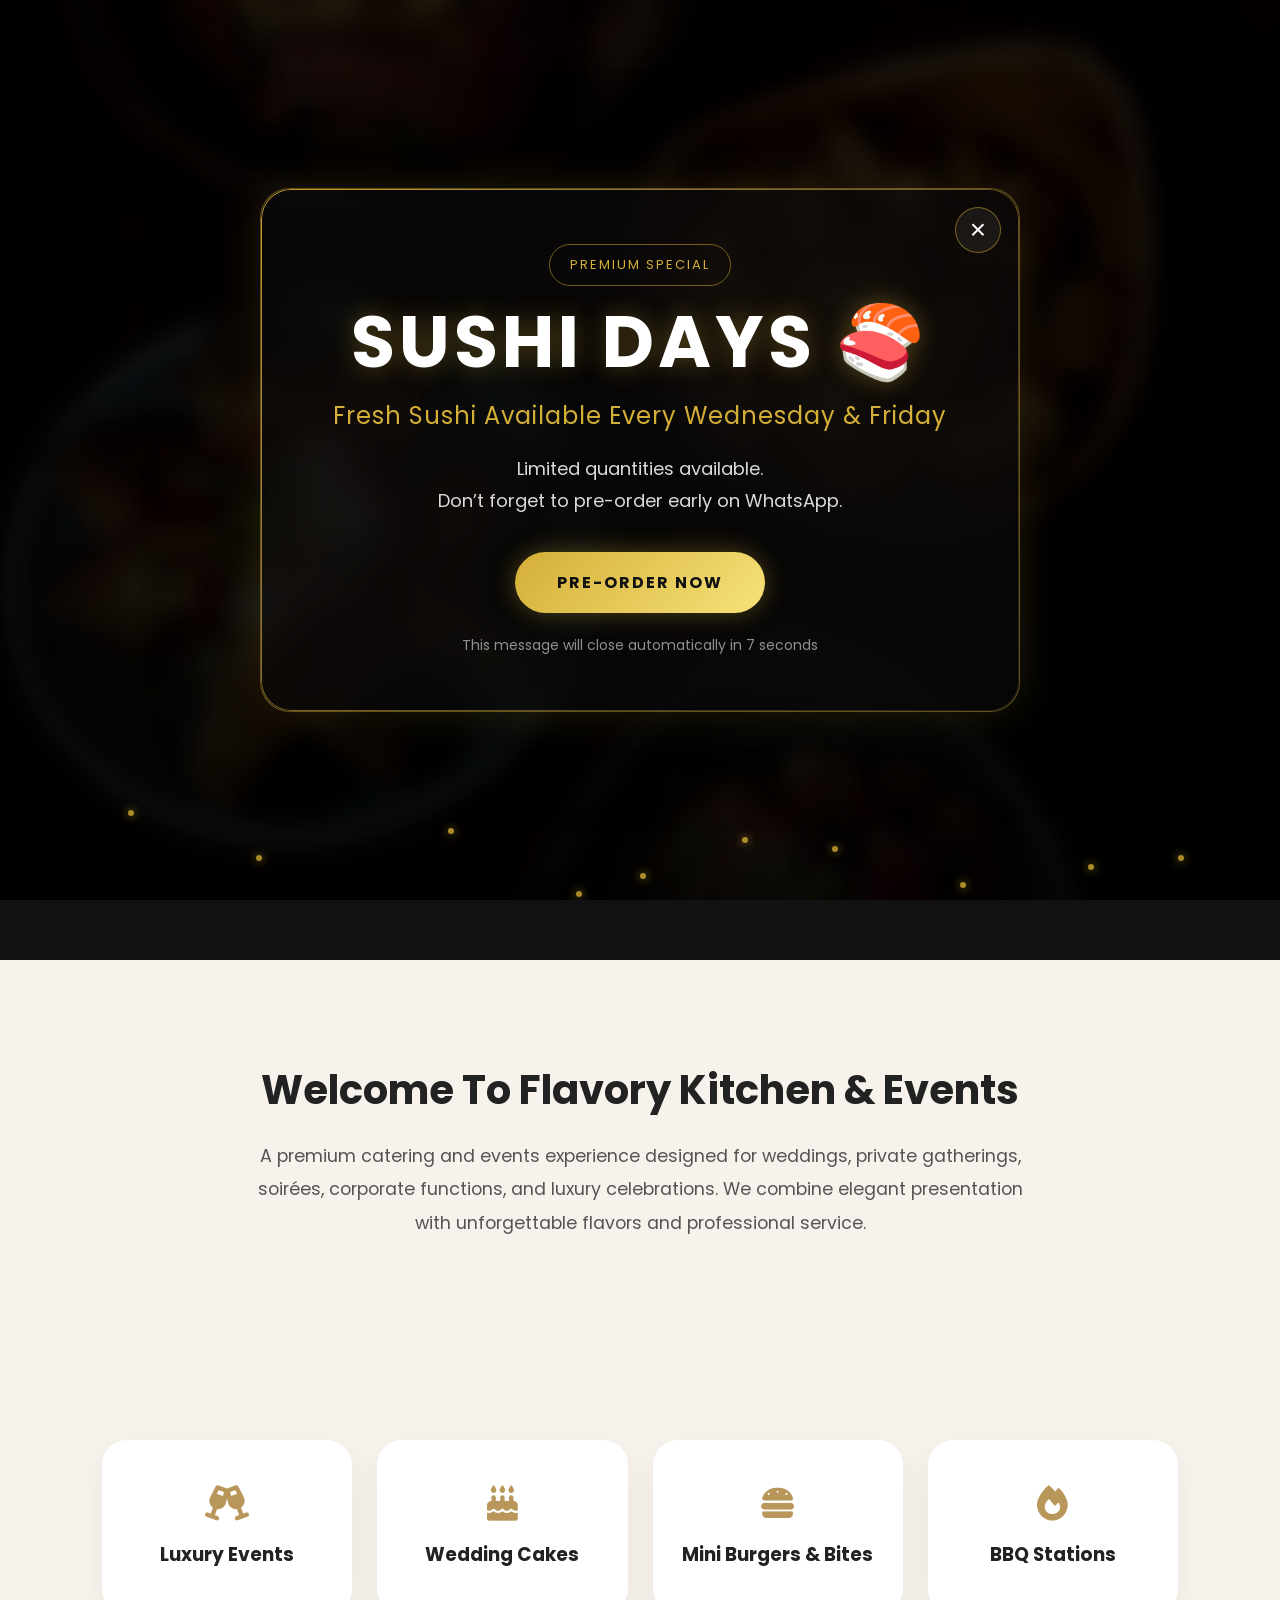
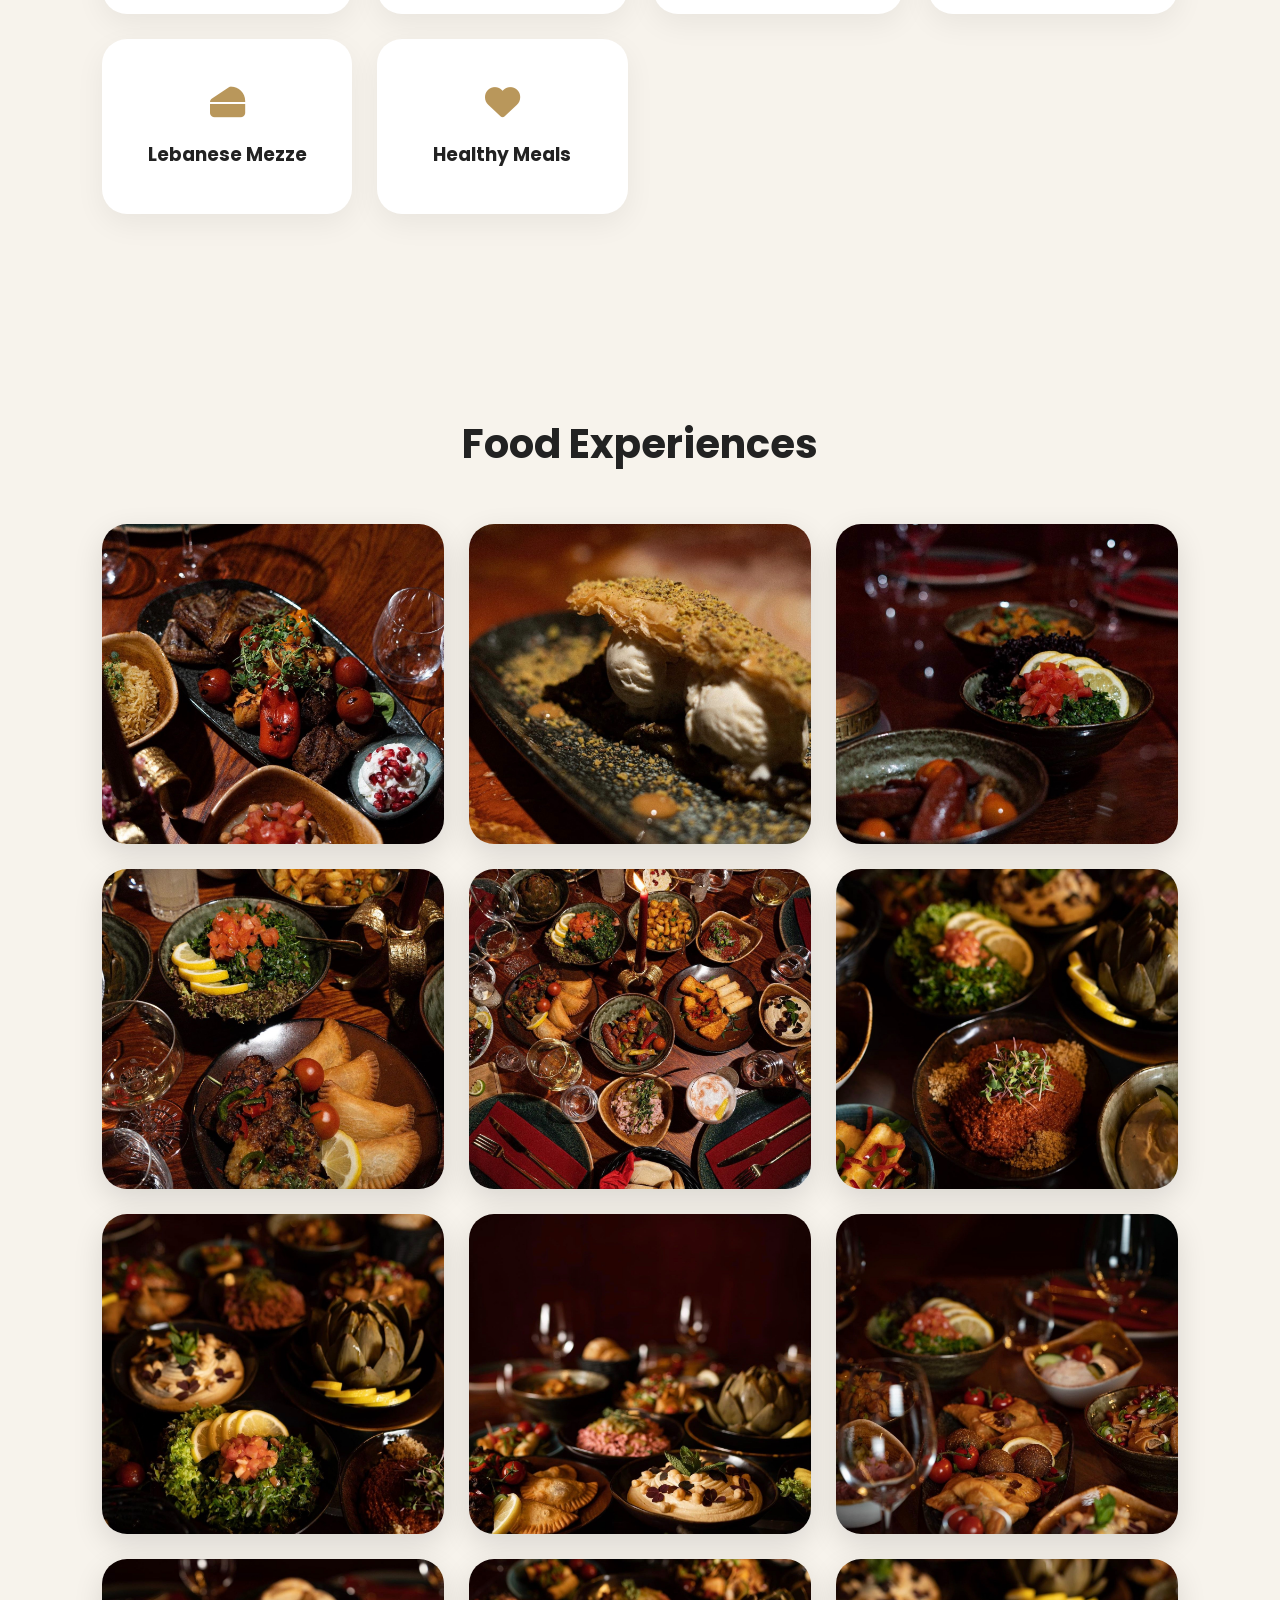
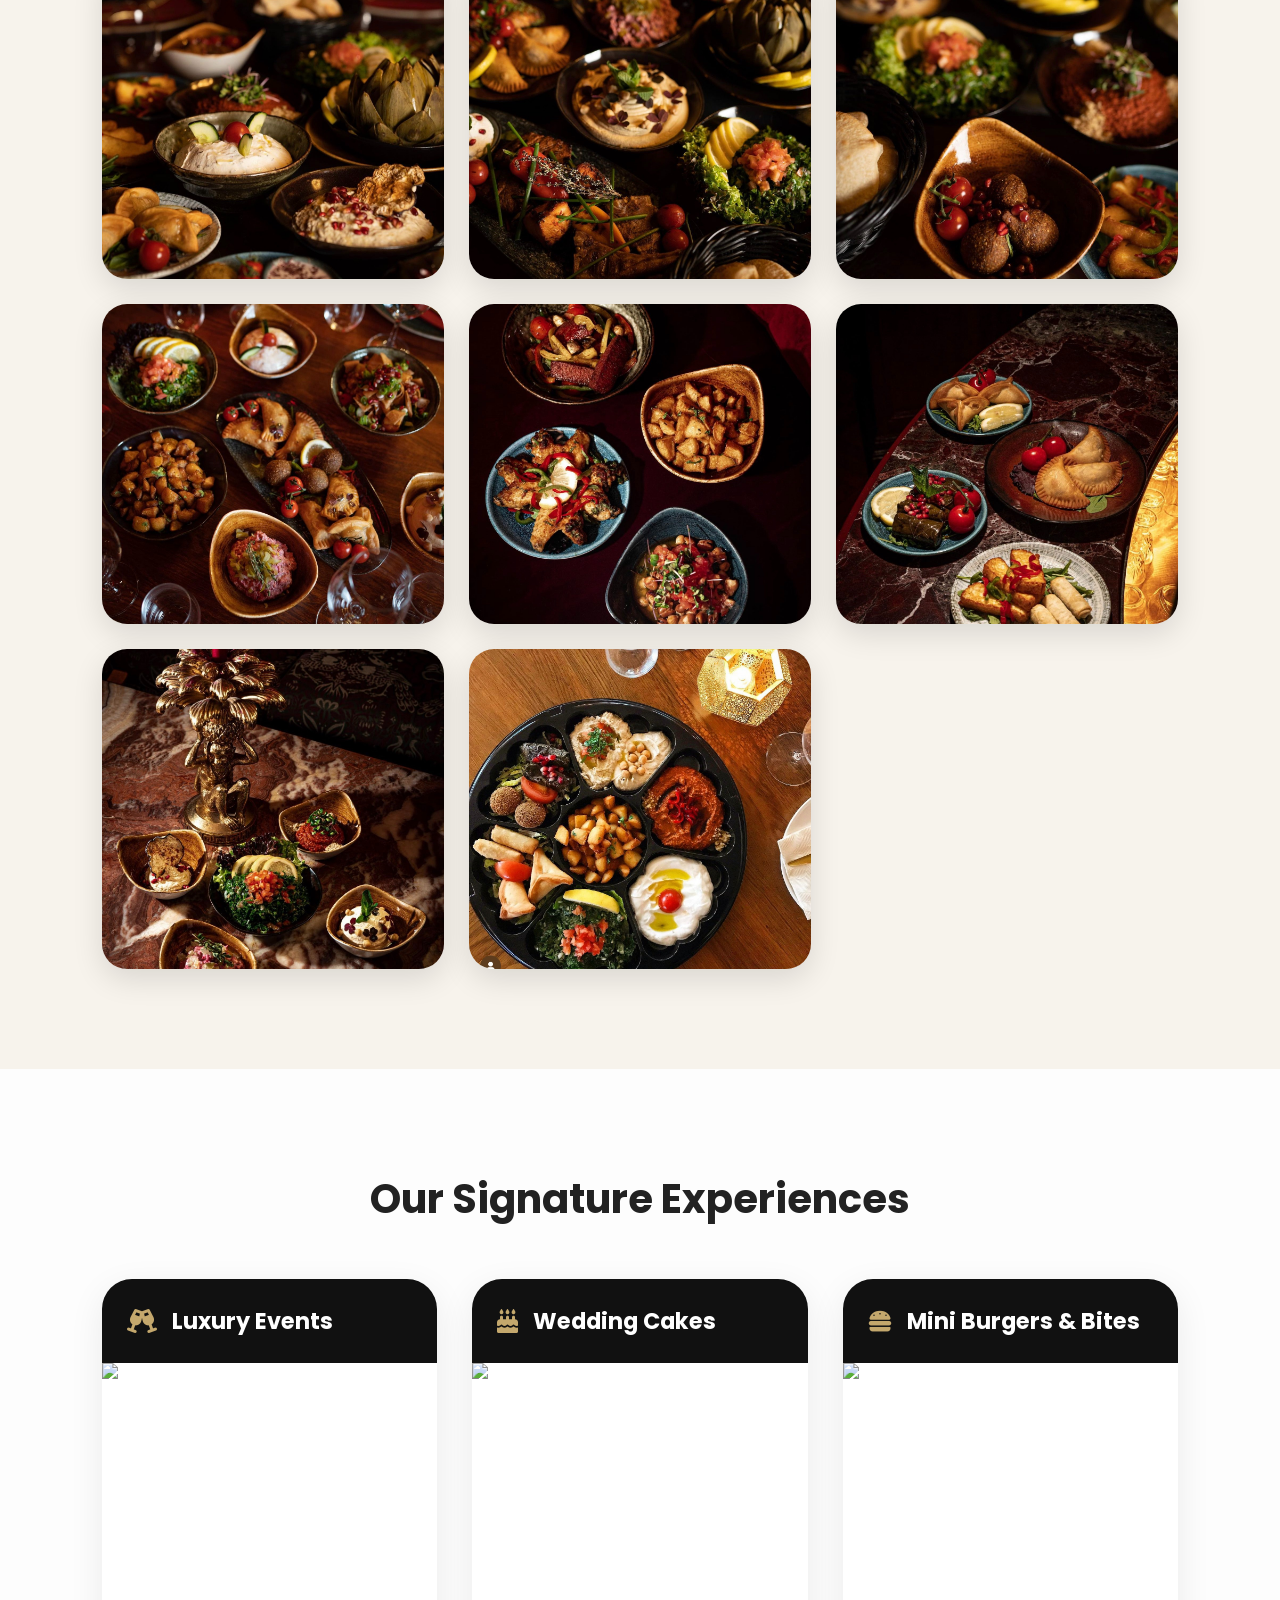
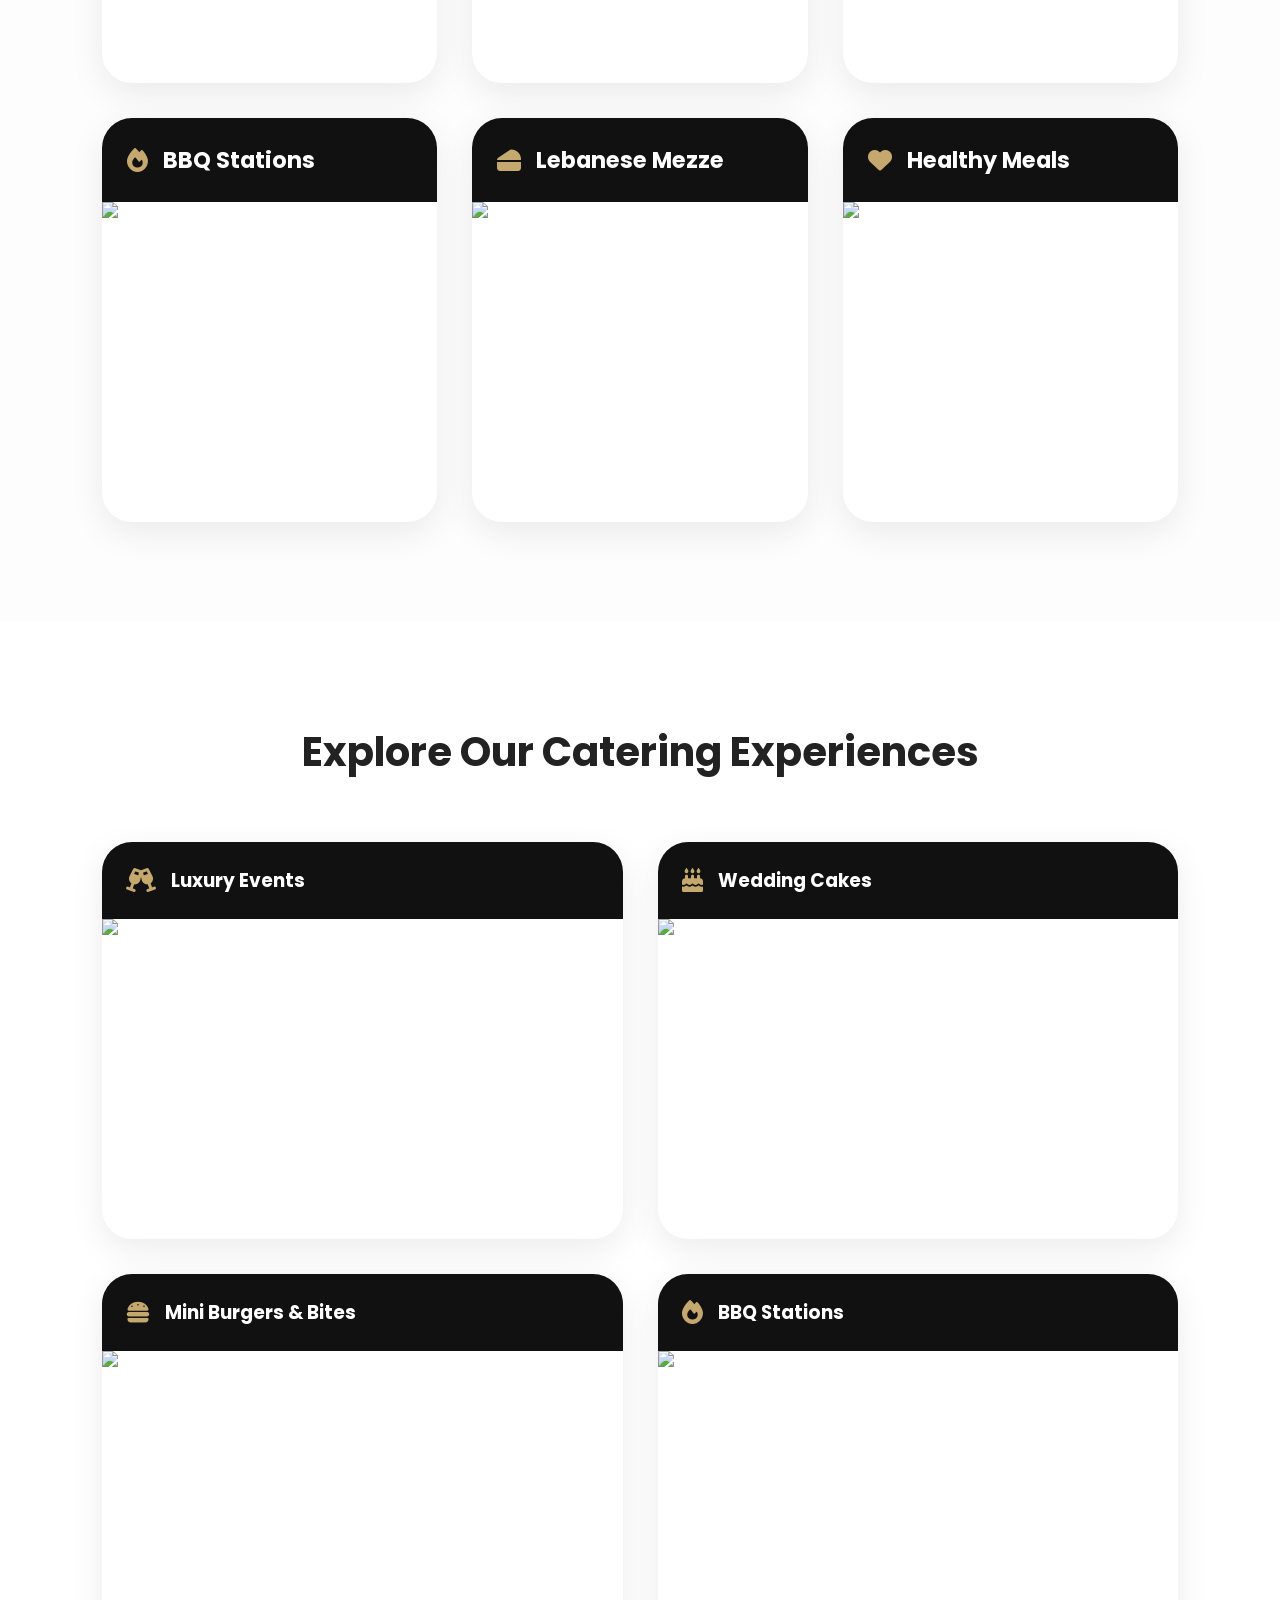
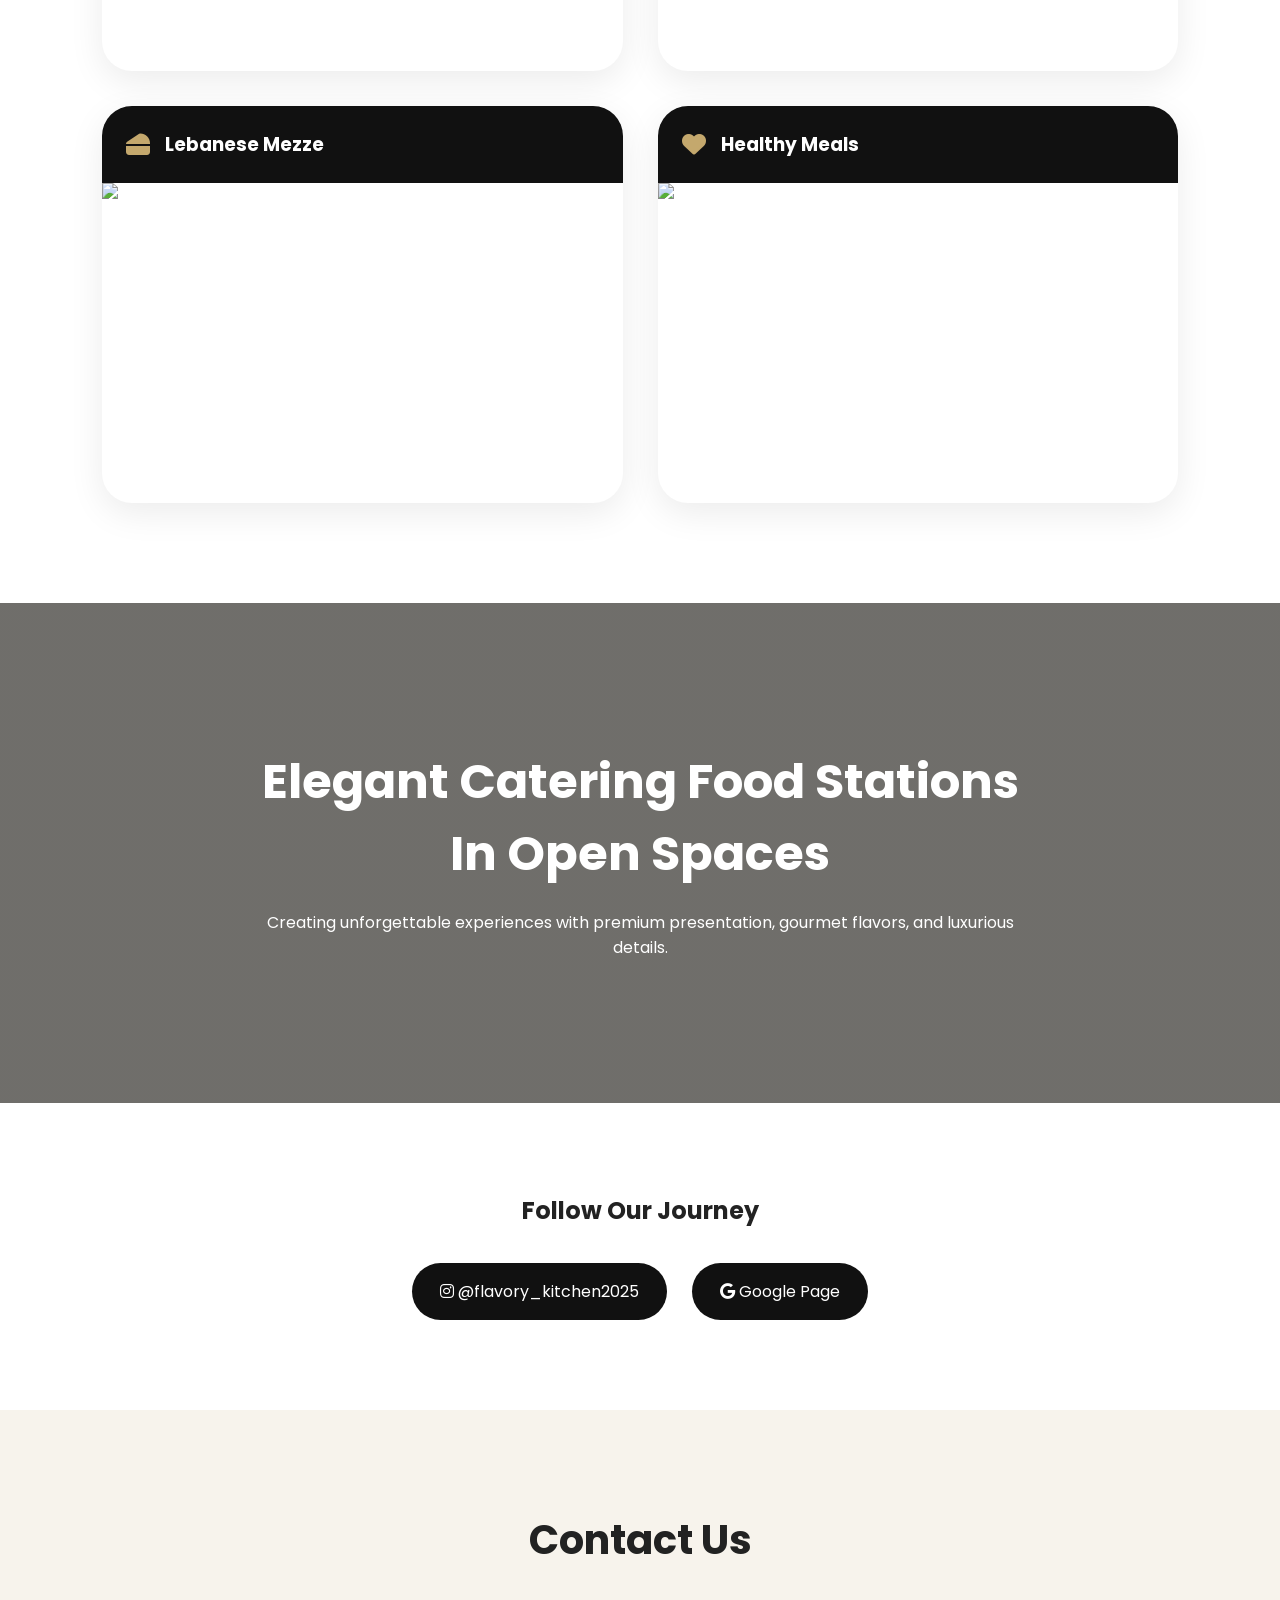
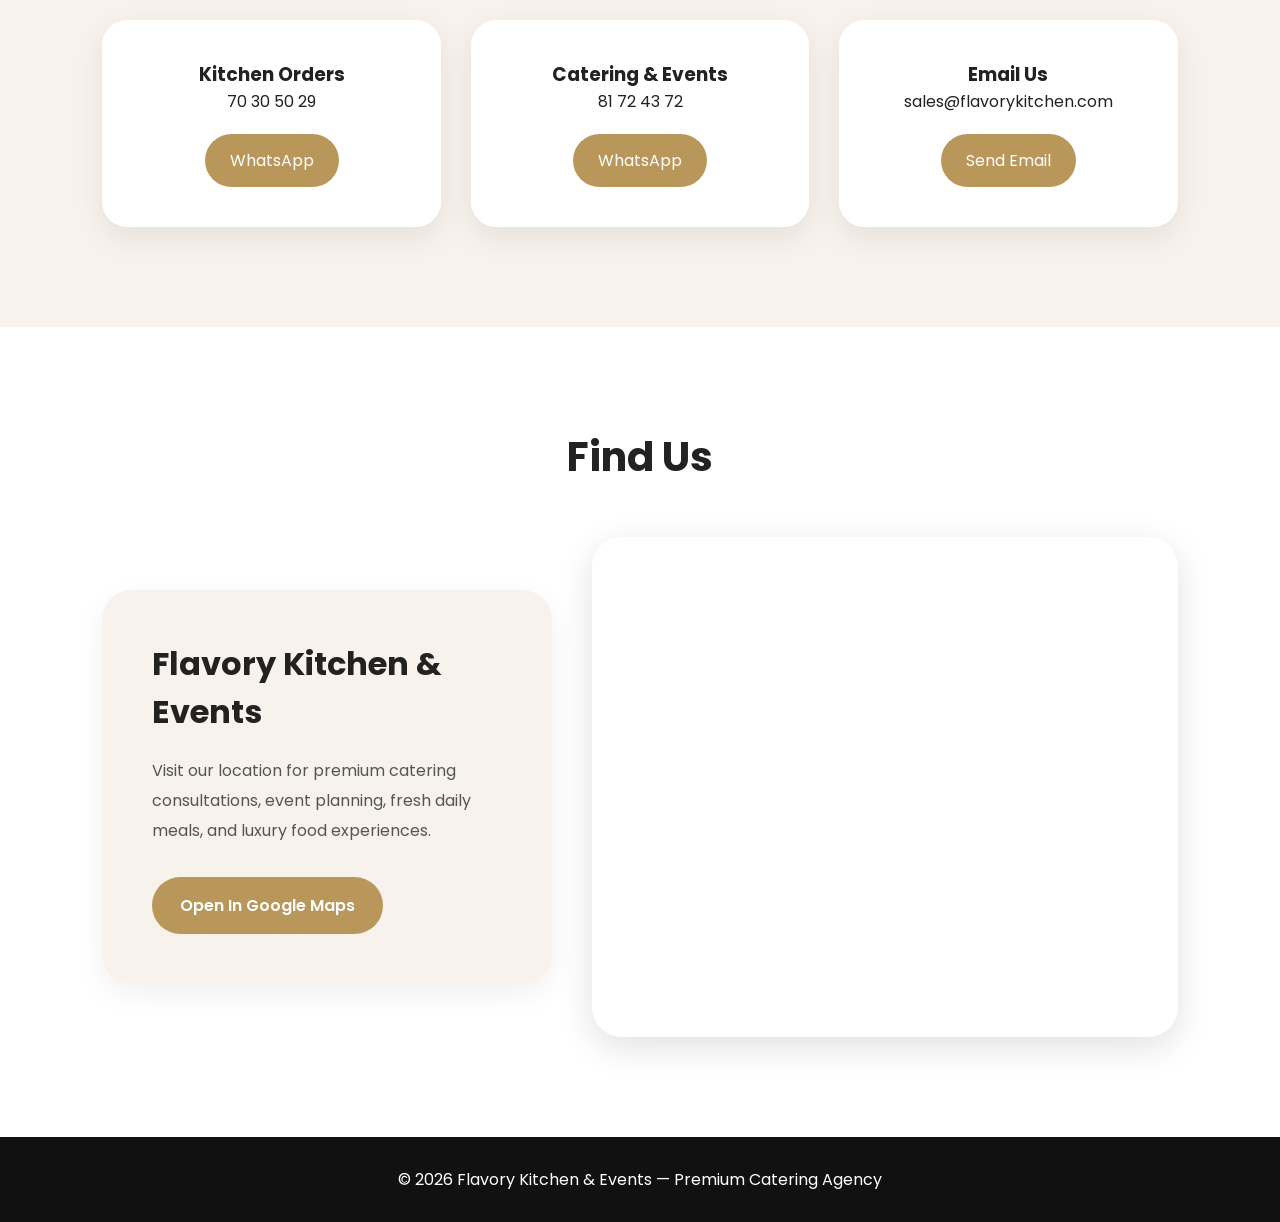
==== commit 8f084271: "Add files via upload" ====
--- a/index.html
+++ b/index.html
@@ -11,6 +11,44 @@
 <link href="https://cdnjs.cloudflare.com/ajax/libs/font-awesome/6.5.1/css/all.min.css" rel="stylesheet"/>
 </head>
 <body>
+
+<!-- Luxury Sushi Popup -->
+<div id="luxuryPopup" class="luxury-popup-overlay">
+    <div class="luxury-popup-background"></div>
+
+    <div class="floating-particles">
+        <span></span><span></span><span></span><span></span><span></span>
+        <span></span><span></span><span></span><span></span><span></span>
+    </div>
+
+    <div class="luxury-popup-card">
+        <button class="luxury-close-btn" onclick="closeLuxuryPopup()">×</button>
+
+        <div class="luxury-popup-content">
+            <div class="luxury-badge">PREMIUM SPECIAL</div>
+
+            <h1>SUSHI DAYS 🍣</h1>
+
+            <p class="luxury-subtitle">
+                Fresh Sushi Available Every Wednesday & Friday
+            </p>
+
+            <p class="luxury-description">
+                Limited quantities available.<br>
+                Don’t forget to pre-order early on WhatsApp.
+            </p>
+
+            <a href="https://wa.me/96170305029" target="_blank" class="luxury-popup-btn">
+                PRE-ORDER NOW
+            </a>
+
+            <div class="popup-timer">
+                This message will close automatically in 7 seconds
+            </div>
+        </div>
+    </div>
+</div>
+
 <header class="hero">
 <nav class="navbar">
 <div class="logo-box">
@@ -340,5 +378,24 @@
 <footer>
 <p>© 2026 Flavory Kitchen &amp; Events — Premium Catering Agency</p>
 </footer>
+
+<script>
+function closeLuxuryPopup() {
+    const popup = document.getElementById("luxuryPopup");
+    popup.style.opacity = "0";
+    popup.style.visibility = "hidden";
+
+    setTimeout(() => {
+        popup.style.display = "none";
+    }, 600);
+}
+
+window.addEventListener("load", () => {
+    setTimeout(() => {
+        closeLuxuryPopup();
+    }, 7000);
+});
+</script>
+
 </body>
 </html>
--- a/style.css
+++ b/style.css
@@ -586,3 +586,236 @@
 }
 
 }
+
+
+/* ============================= */
+/* LUXURY SUSHI POPUP */
+/* ============================= */
+
+.luxury-popup-overlay{
+    position: fixed;
+    inset: 0;
+    width: 100%;
+    height: 100%;
+    z-index: 999999;
+    display: flex;
+    justify-content: center;
+    align-items: center;
+    overflow: hidden;
+    transition: all 0.6s ease;
+}
+
+.luxury-popup-background{
+    position: absolute;
+    inset: 0;
+    background:
+        linear-gradient(rgba(0,0,0,0.72), rgba(0,0,0,0.85)),
+        url('assets/img-9686-1-jpeg');
+    background-size: cover;
+    background-position: center;
+    filter: blur(10px) brightness(0.5);
+    transform: scale(1.1);
+    animation: cinematicZoom 14s ease-in-out infinite alternate;
+}
+
+@keyframes cinematicZoom{
+    from{
+        transform: scale(1.08);
+    }
+    to{
+        transform: scale(1.18);
+    }
+}
+
+.luxury-popup-card{
+    position: relative;
+    width: 90%;
+    max-width: 760px;
+    padding: 55px;
+    border-radius: 30px;
+    background: rgba(15,15,15,0.45);
+    border: 1px solid rgba(212,175,55,0.45);
+    box-shadow:
+        0 0 40px rgba(212,175,55,0.15),
+        0 0 100px rgba(0,0,0,0.6);
+    backdrop-filter: blur(18px);
+    -webkit-backdrop-filter: blur(18px);
+    overflow: hidden;
+    animation: popupEntrance 1s ease;
+}
+
+@keyframes popupEntrance{
+    from{
+        opacity: 0;
+        transform: translateY(40px) scale(0.92);
+    }
+    to{
+        opacity: 1;
+        transform: translateY(0) scale(1);
+    }
+}
+
+.luxury-popup-card::before{
+    content: "";
+    position: absolute;
+    inset: 0;
+    border-radius: 30px;
+    padding: 1px;
+    background: linear-gradient(135deg, rgba(212,175,55,0.9), rgba(255,255,255,0.08));
+    -webkit-mask:
+        linear-gradient(#fff 0 0) content-box,
+        linear-gradient(#fff 0 0);
+    -webkit-mask-composite: xor;
+    mask-composite: exclude;
+}
+
+.luxury-popup-content{
+    position: relative;
+    z-index: 2;
+    text-align: center;
+}
+
+.luxury-badge{
+    display: inline-block;
+    margin-bottom: 20px;
+    padding: 10px 20px;
+    border-radius: 50px;
+    border: 1px solid rgba(212,175,55,0.5);
+    color: #d4af37;
+    letter-spacing: 2px;
+    font-size: 13px;
+}
+
+.luxury-popup-content h1{
+    font-size: 72px;
+    line-height: 1;
+    margin-bottom: 20px;
+    color: #fff;
+    font-weight: 700;
+    letter-spacing: 4px;
+    text-shadow: 0 0 25px rgba(212,175,55,0.35);
+}
+
+.luxury-subtitle{
+    font-size: 24px;
+    color: #d4af37;
+    margin-bottom: 20px;
+    letter-spacing: 1px;
+}
+
+.luxury-description{
+    color: rgba(255,255,255,0.85);
+    font-size: 18px;
+    line-height: 1.8;
+    margin-bottom: 35px;
+}
+
+.luxury-popup-btn{
+    display: inline-block;
+    padding: 18px 42px;
+    border-radius: 60px;
+    text-decoration: none;
+    background: linear-gradient(135deg,#d4af37,#f6e27a);
+    color: #111;
+    font-weight: 700;
+    letter-spacing: 2px;
+    transition: all 0.4s ease;
+    box-shadow: 0 0 25px rgba(212,175,55,0.35);
+}
+
+.luxury-popup-btn:hover{
+    transform: translateY(-4px) scale(1.03);
+    box-shadow: 0 0 40px rgba(212,175,55,0.65);
+}
+
+.popup-timer{
+    margin-top: 22px;
+    color: rgba(255,255,255,0.55);
+    font-size: 14px;
+}
+
+.luxury-close-btn{
+    position: absolute;
+    top: 18px;
+    right: 18px;
+    width: 46px;
+    height: 46px;
+    border-radius: 50%;
+    border: 1px solid rgba(212,175,55,0.5);
+    background: rgba(255,255,255,0.06);
+    color: #fff;
+    font-size: 28px;
+    cursor: pointer;
+    z-index: 5;
+    transition: all 0.3s ease;
+}
+
+.luxury-close-btn:hover{
+    transform: rotate(90deg);
+    background: rgba(212,175,55,0.2);
+}
+
+.floating-particles{
+    position: absolute;
+    inset: 0;
+    overflow: hidden;
+    pointer-events: none;
+}
+
+.floating-particles span{
+    position: absolute;
+    width: 6px;
+    height: 6px;
+    background: rgba(212,175,55,0.8);
+    border-radius: 50%;
+    box-shadow: 0 0 10px rgba(212,175,55,0.8);
+    animation: floatParticle 10s linear infinite;
+}
+
+.floating-particles span:nth-child(1){ left:10%; top:90%; animation-delay:0s; }
+.floating-particles span:nth-child(2){ left:20%; top:95%; animation-delay:1s; }
+.floating-particles span:nth-child(3){ left:35%; top:92%; animation-delay:2s; }
+.floating-particles span:nth-child(4){ left:50%; top:97%; animation-delay:3s; }
+.floating-particles span:nth-child(5){ left:65%; top:94%; animation-delay:4s; }
+.floating-particles span:nth-child(6){ left:75%; top:98%; animation-delay:5s; }
+.floating-particles span:nth-child(7){ left:85%; top:96%; animation-delay:6s; }
+.floating-particles span:nth-child(8){ left:45%; top:99%; animation-delay:7s; }
+.floating-particles span:nth-child(9){ left:58%; top:93%; animation-delay:8s; }
+.floating-particles span:nth-child(10){ left:92%; top:95%; animation-delay:9s; }
+
+@keyframes floatParticle{
+    0%{
+        transform: translateY(0px) scale(0.8);
+        opacity: 0;
+    }
+    15%{
+        opacity: 1;
+    }
+    100%{
+        transform: translateY(-110vh) scale(1.6);
+        opacity: 0;
+    }
+}
+
+@media(max-width:768px){
+    .luxury-popup-card{
+        padding: 35px 24px;
+    }
+
+    .luxury-popup-content h1{
+        font-size: 42px;
+    }
+
+    .luxury-subtitle{
+        font-size: 18px;
+    }
+
+    .luxury-description{
+        font-size: 15px;
+    }
+
+    .luxury-popup-btn{
+        padding: 15px 28px;
+        font-size: 14px;
+    }
+}
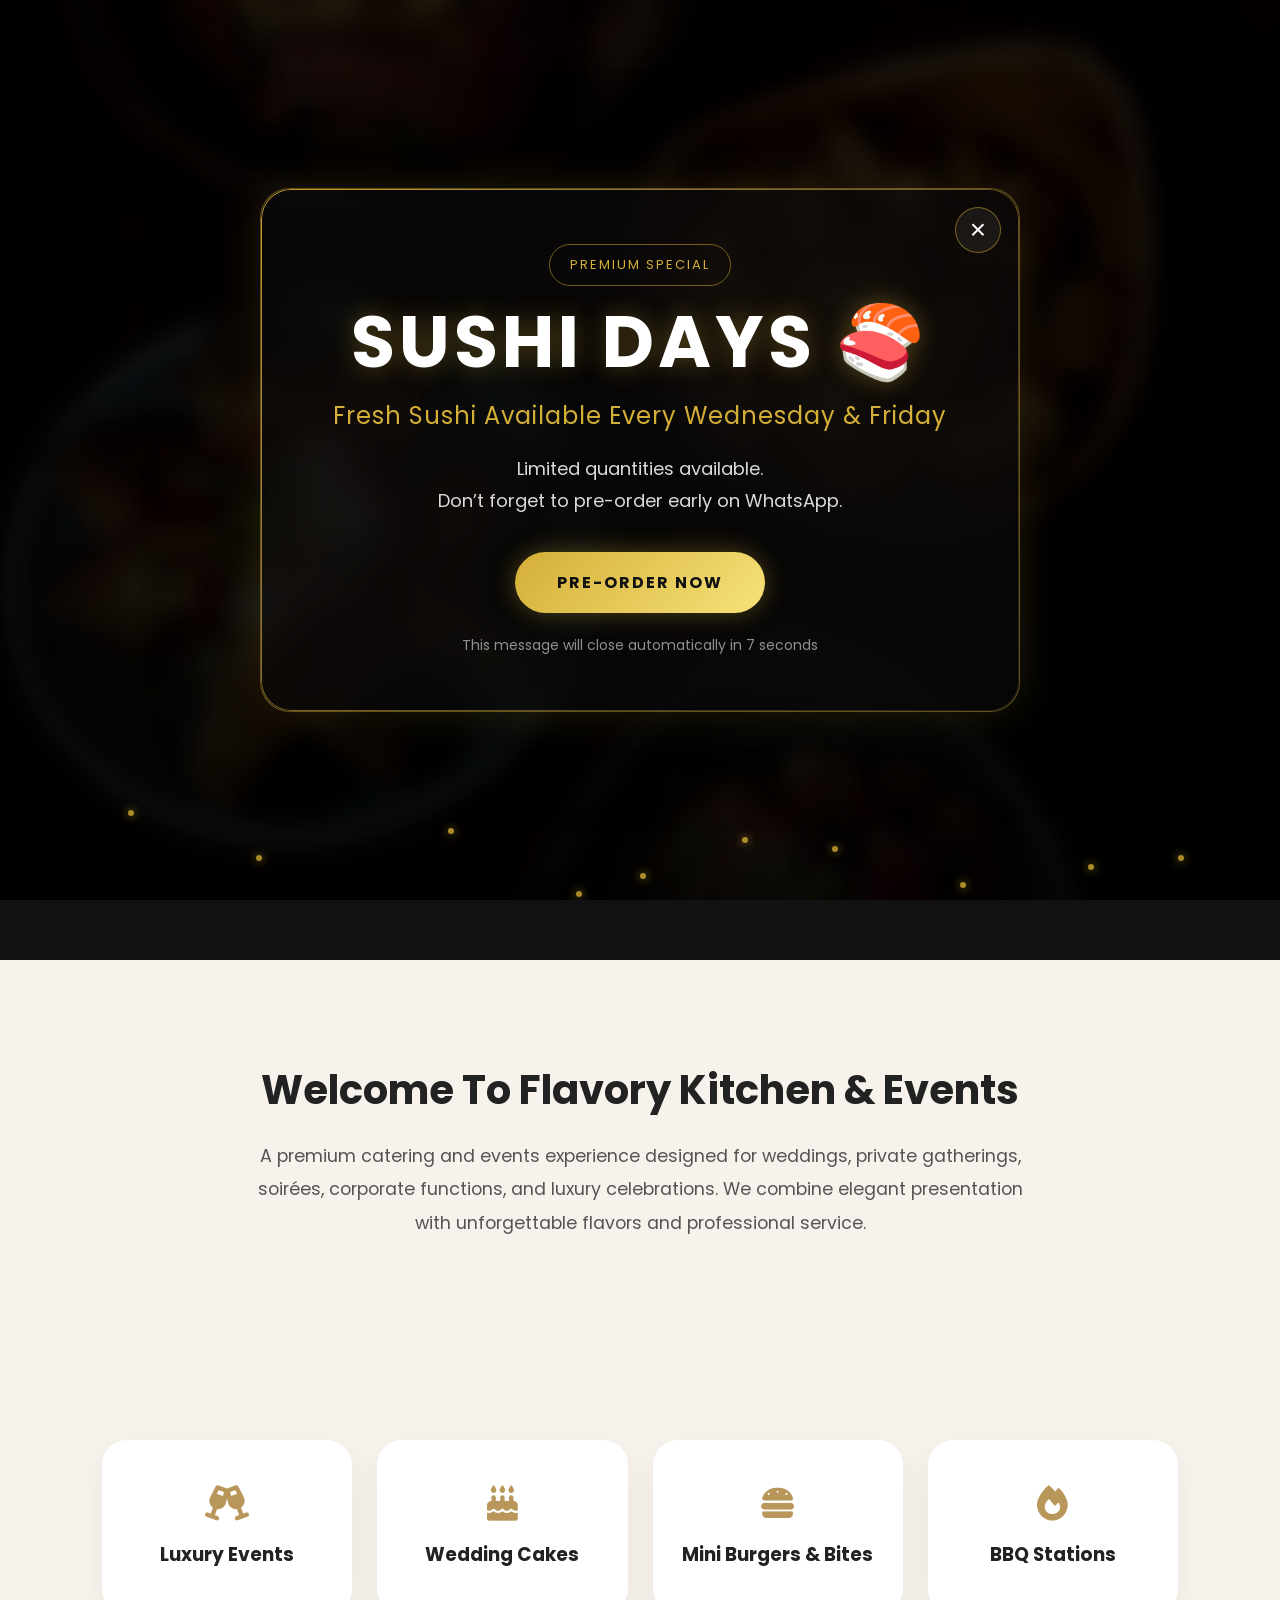
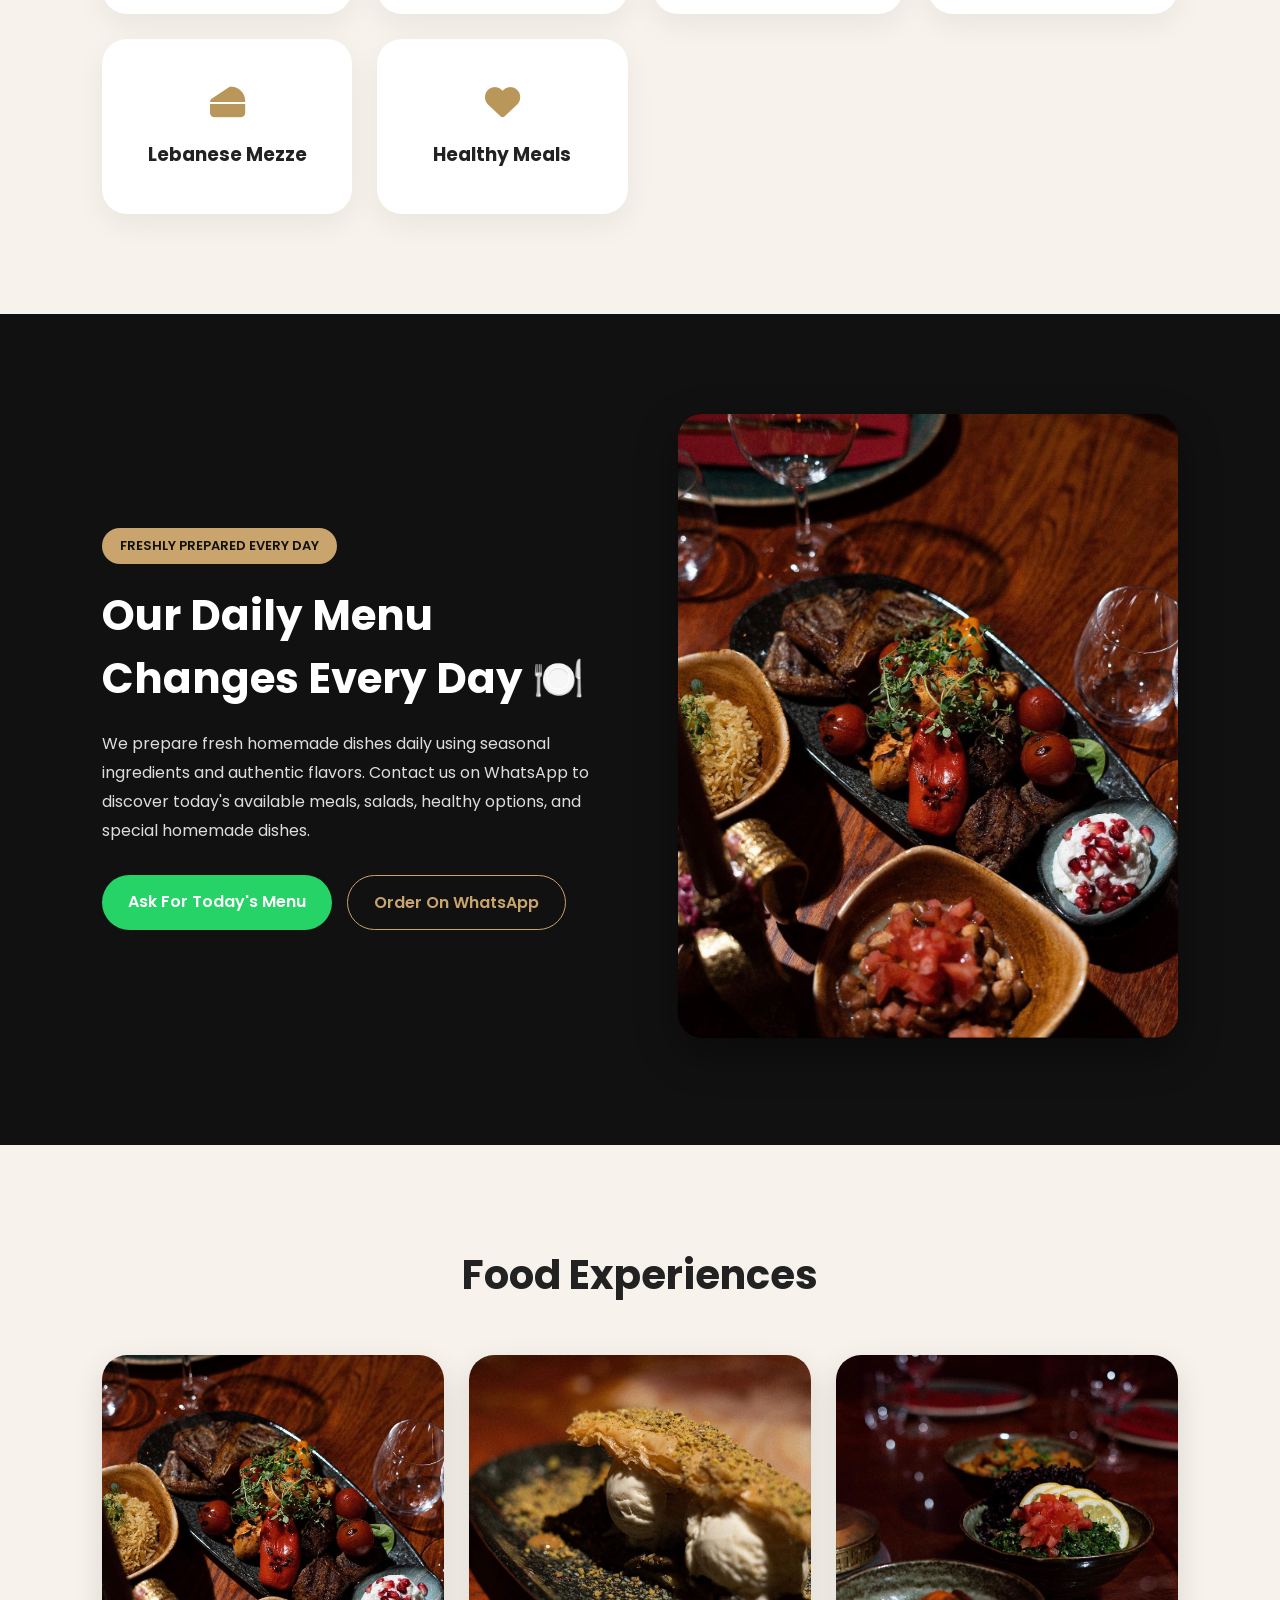
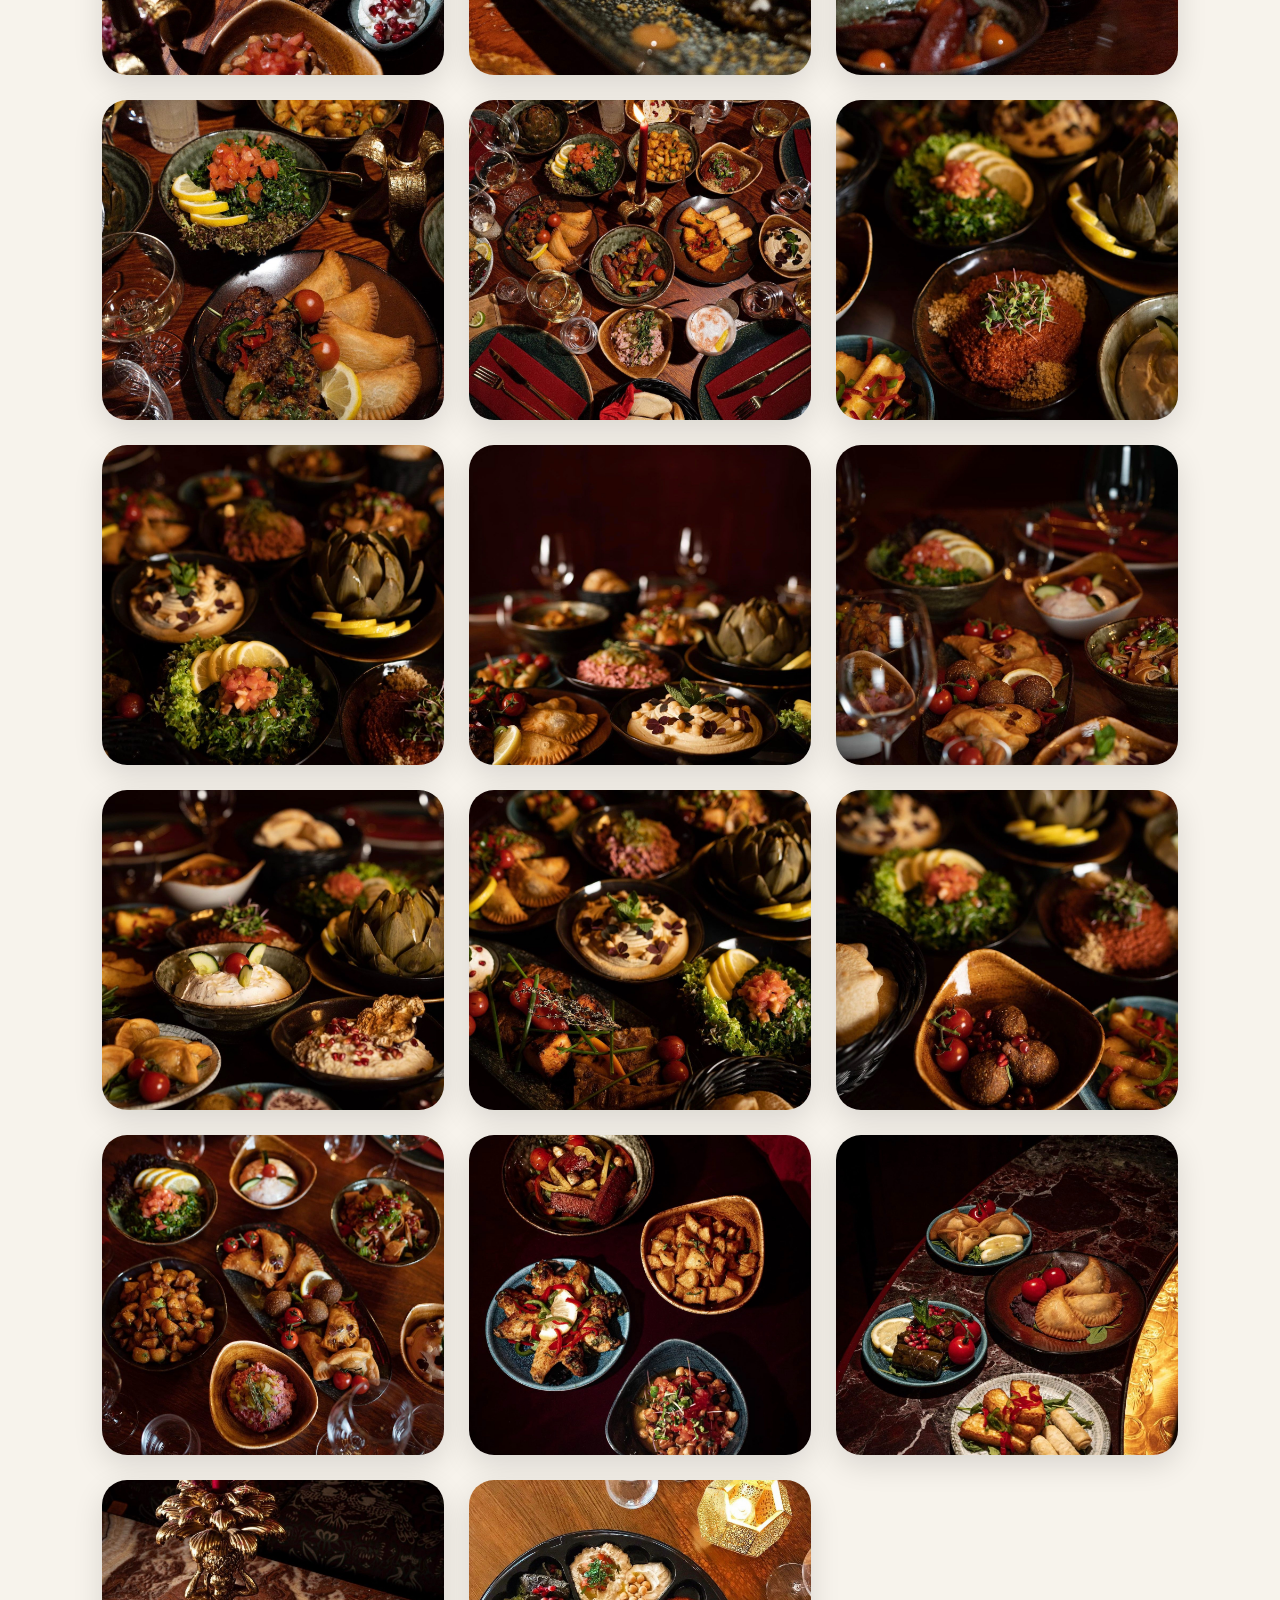
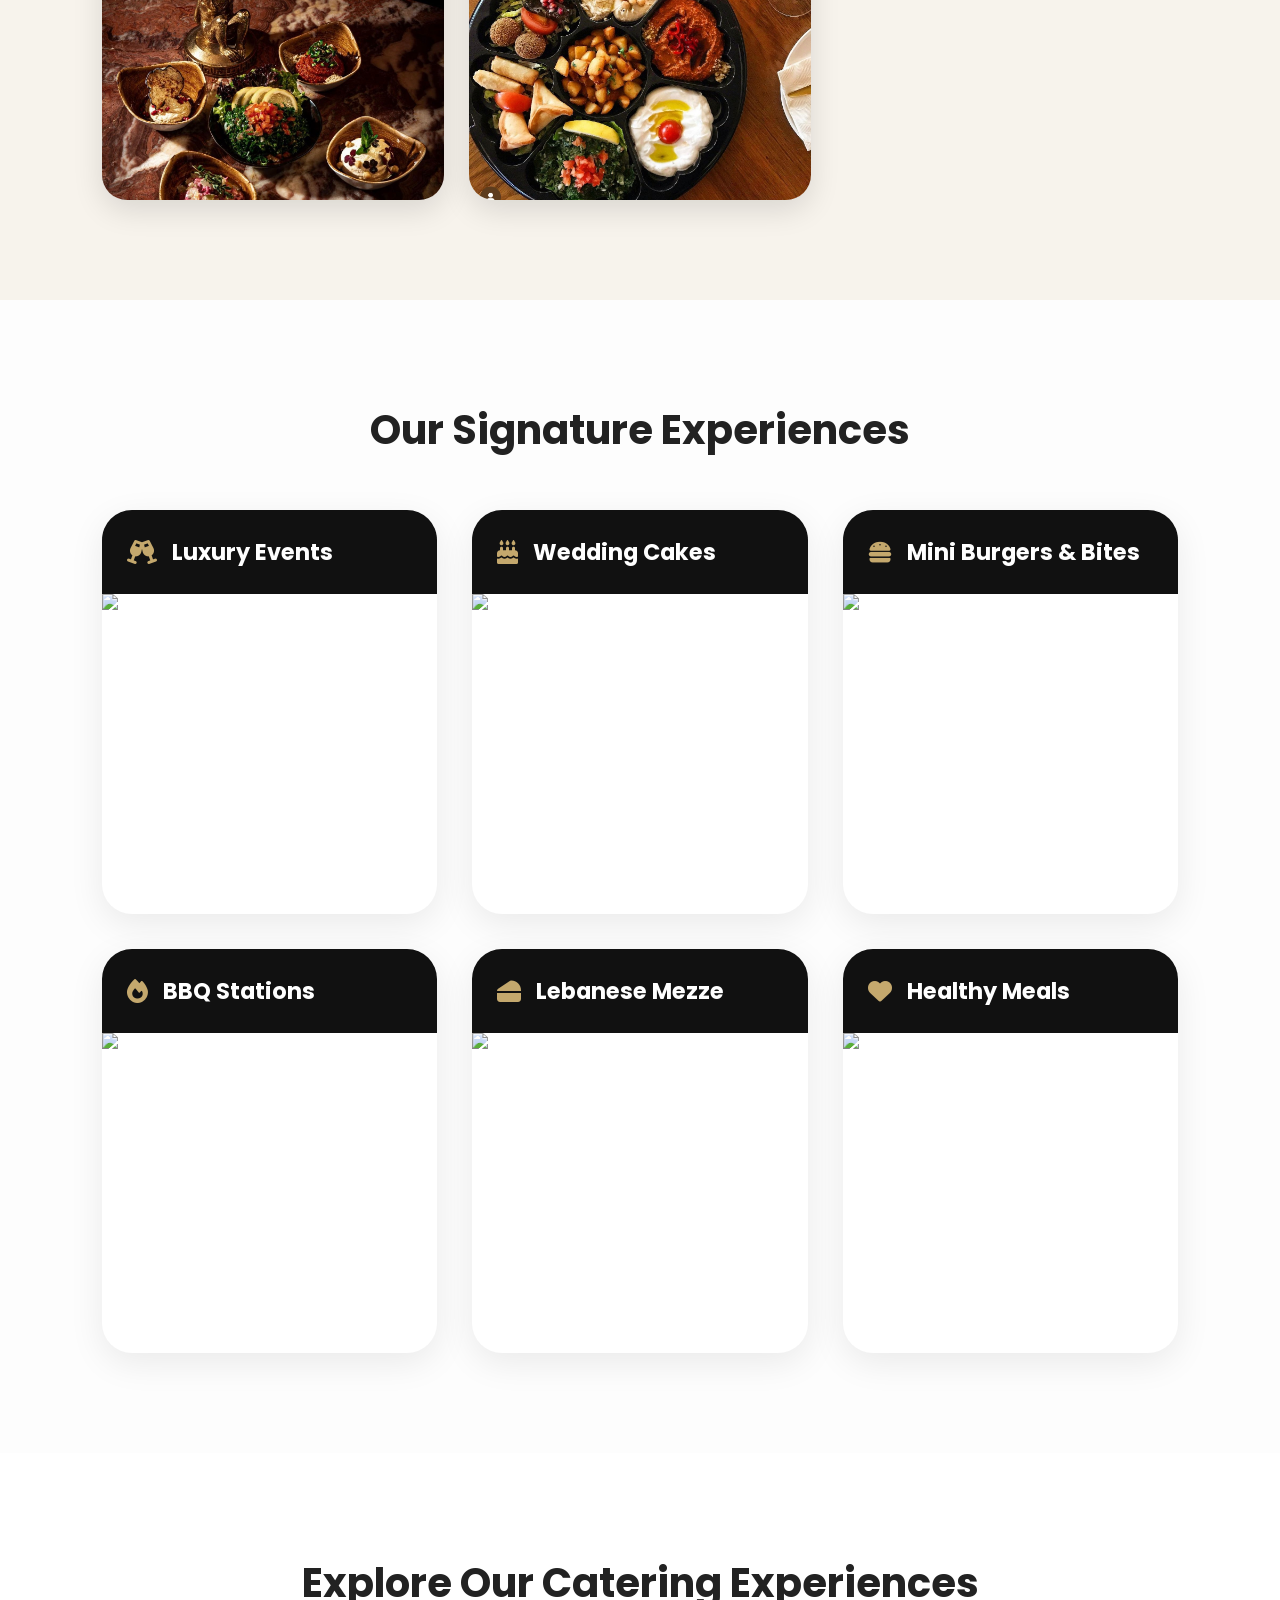
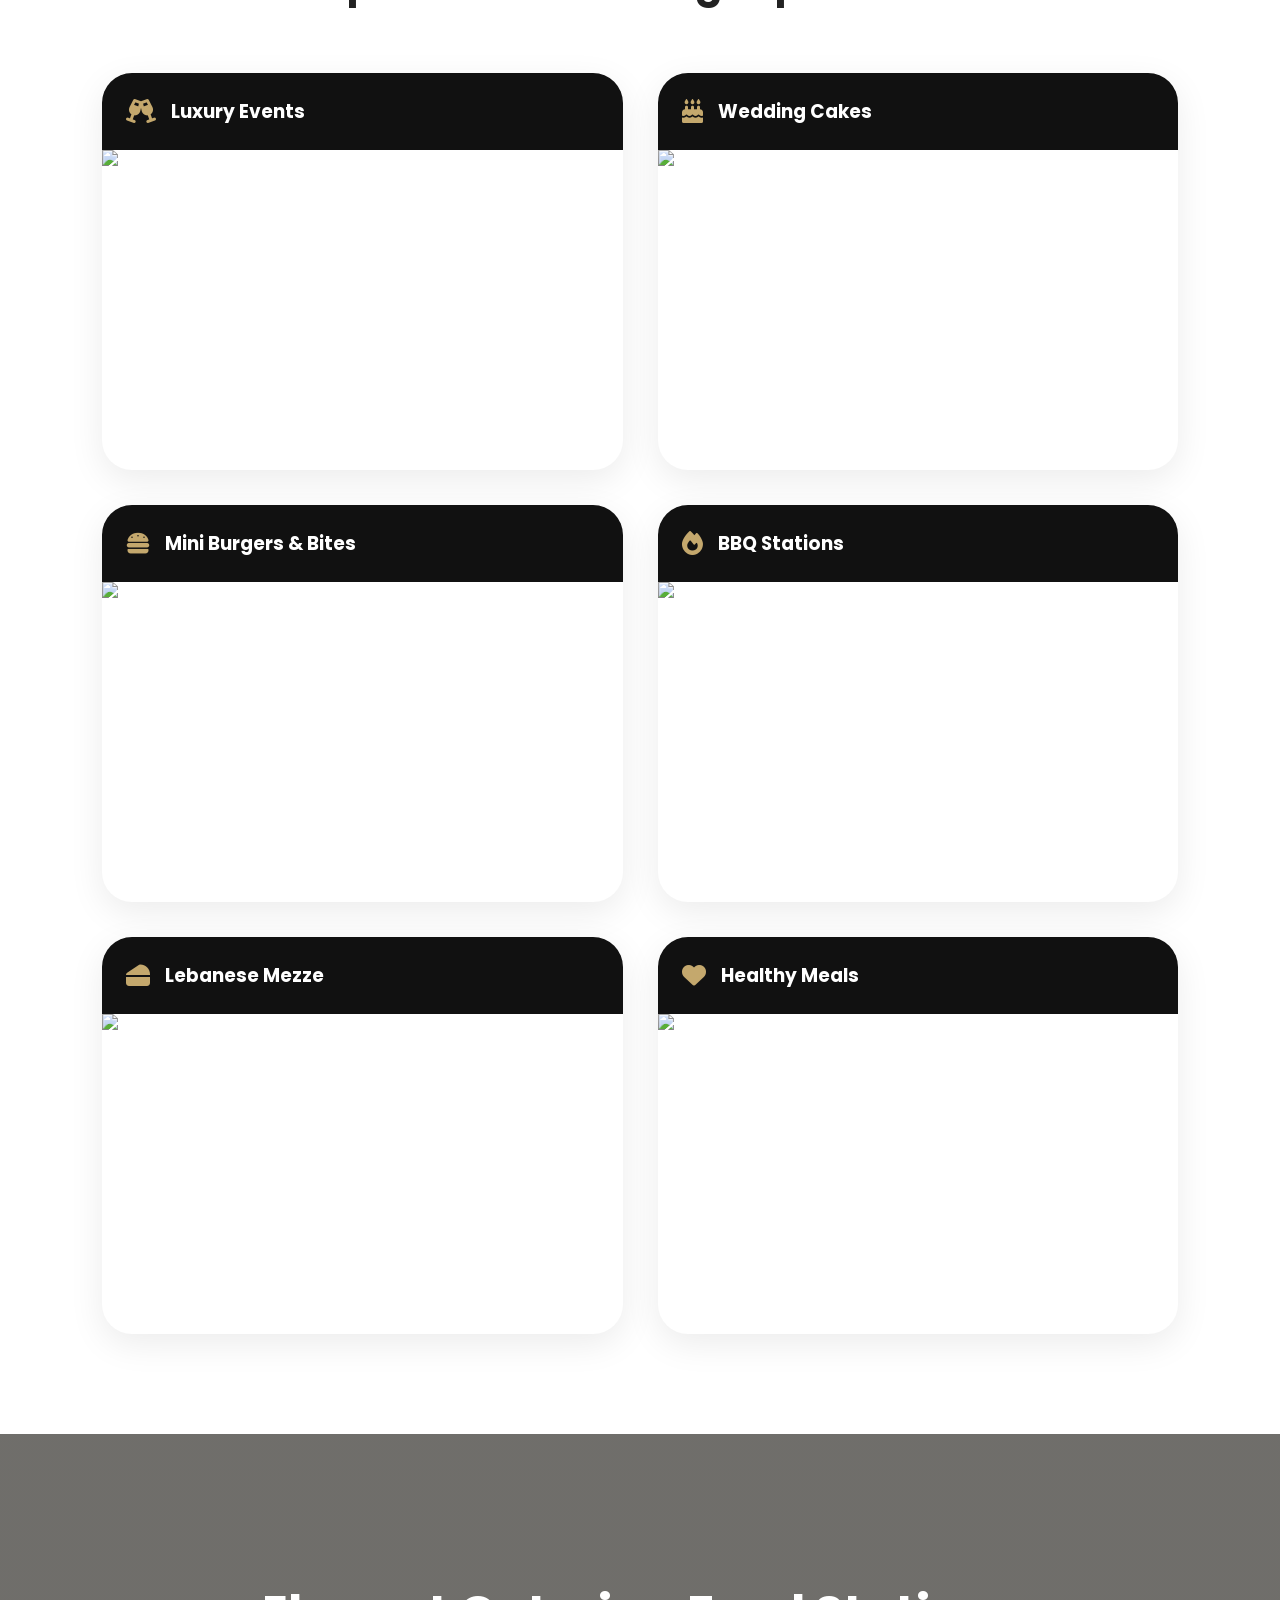
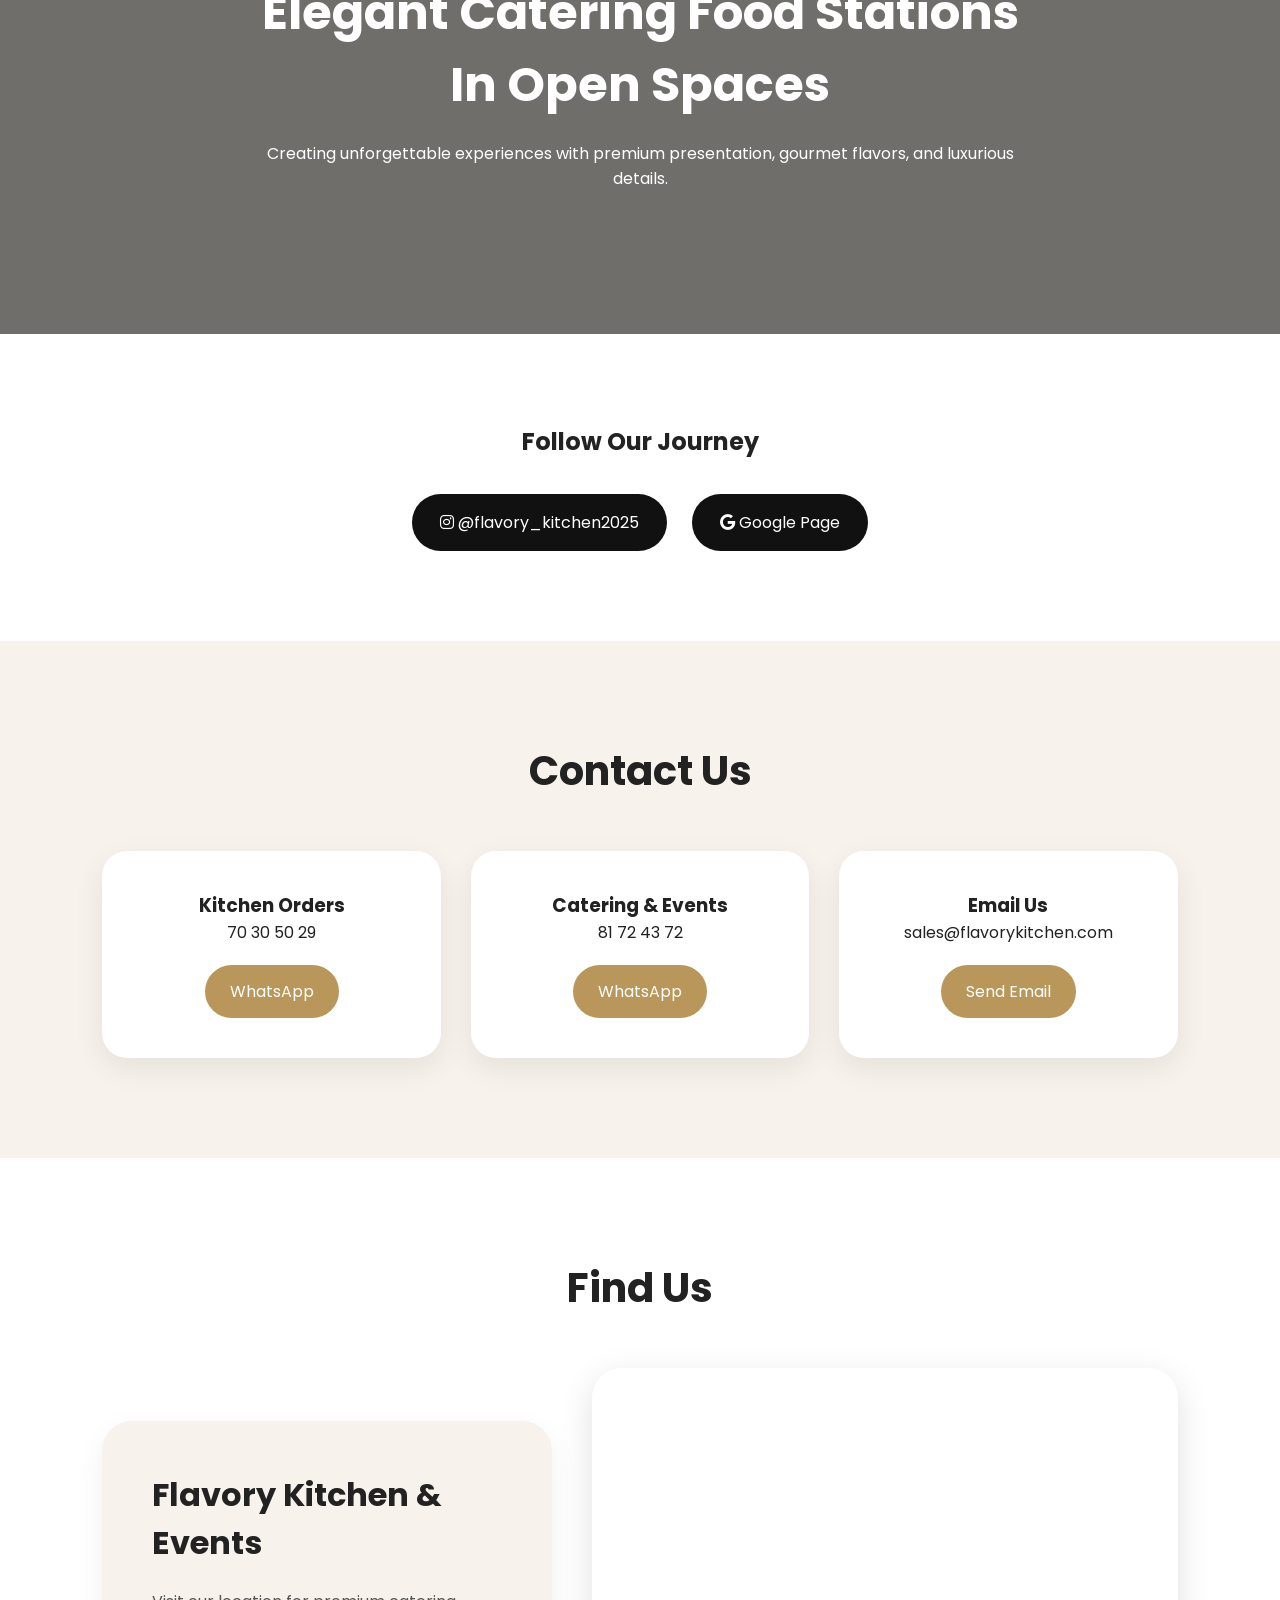
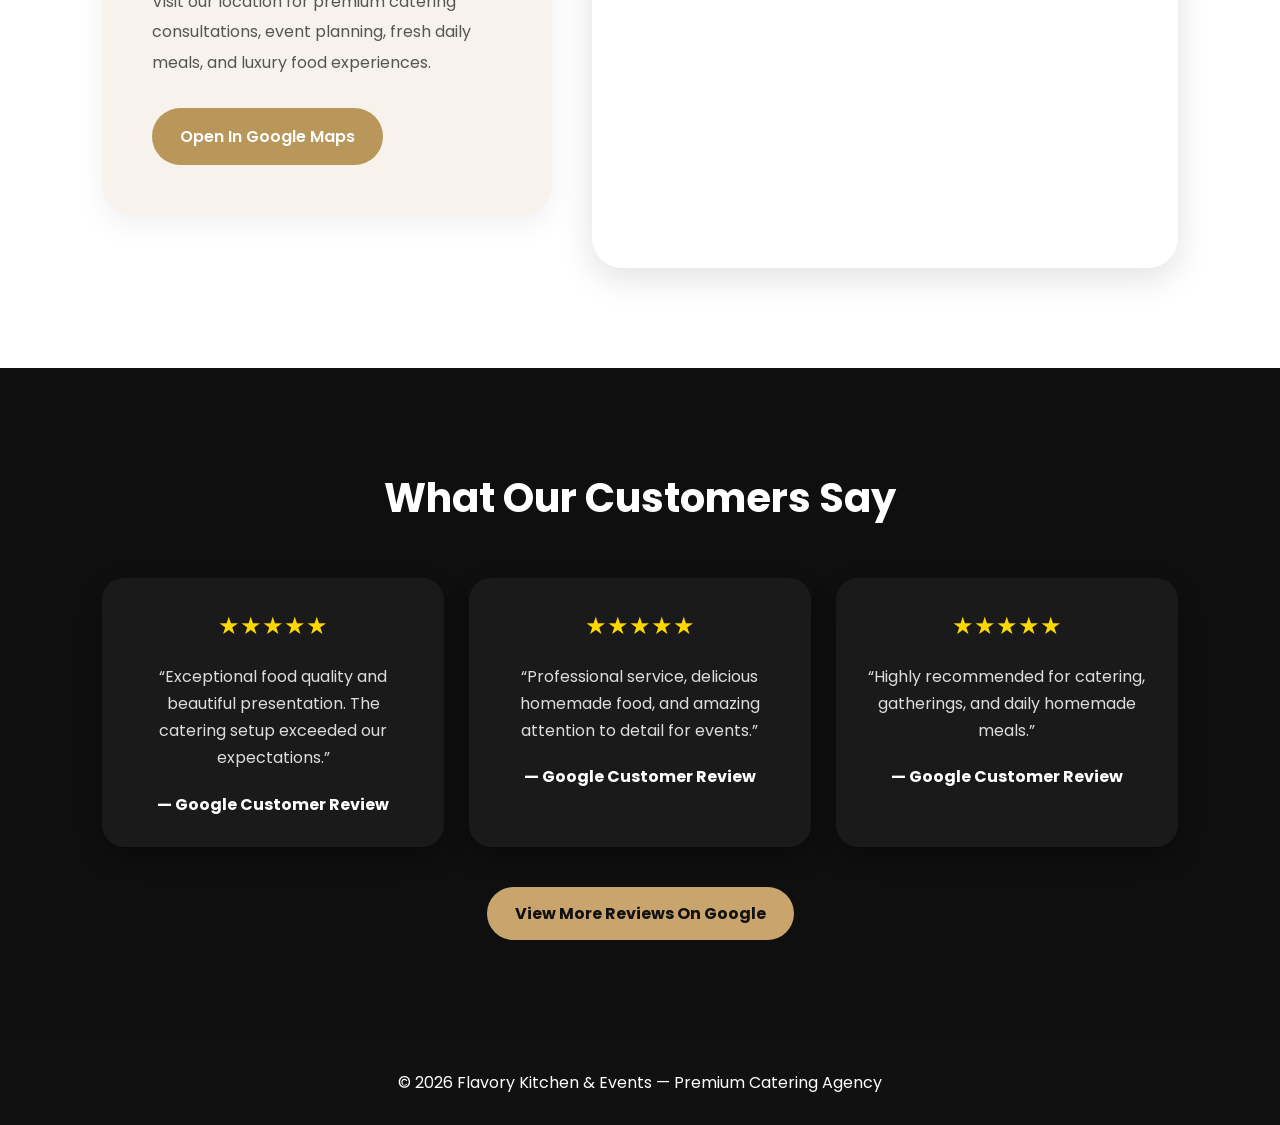
==== commit 83ae671f: "Add files via upload" ====
--- a/index.html
+++ b/index.html
@@ -108,13 +108,42 @@
 </div>
 <div class="service-card">
 <i class="fa-solid fa-cheese"></i>
-<h3>Lebanese Mezze</h3>
+<div onclick="openGallery(\'mezze\', \'Lebanese Mezze\')" style="cursor:pointer;"><h3>Lebanese Mezze</h3></div>
 </div>
 <div class="service-card">
 <i class="fa-solid fa-heart"></i>
 <h3>Healthy Meals</h3>
 </div>
 </section>
+
+<section class="section daily-menu-section" id="daily-menu">
+    <div class="daily-menu-container">
+        <div class="daily-menu-content">
+            <span class="daily-badge">FRESHLY PREPARED EVERY DAY</span>
+            <h2>Our Daily Menu Changes Every Day 🍽️</h2>
+            <p>
+                We prepare fresh homemade dishes daily using seasonal ingredients and authentic flavors.
+                Contact us on WhatsApp to discover today's available meals, salads, healthy options,
+                and special homemade dishes.
+            </p>
+
+            <div class="daily-buttons">
+                <a href="https://wa.me/96170305029?text=Hello%20Flavory%20Kitchen%2C%20can%20I%20see%20today%27s%20menu%3F" target="_blank" class="daily-btn primary-btn">
+                    Ask For Today's Menu
+                </a>
+
+                <a href="https://wa.me/96170305029" target="_blank" class="daily-btn secondary-btn">
+                    Order On WhatsApp
+                </a>
+            </div>
+        </div>
+
+        <div class="daily-menu-image">
+            <img src="assets/img-9673-1-jpeg" alt="Daily Food">
+        </div>
+    </div>
+</section>
+
 <section class="section" id="gallery">
 <h2 class="section-title">Food Experiences</h2>
 <div class="gallery"><div class="gallery-card"><img alt="Food Experience 1" src="assets/img-9673-1-jpeg"/></div><div class="gallery-card"><img alt="Food Experience 2" src="assets/img-9674-1-jpeg"/></div><div class="gallery-card"><img alt="Food Experience 3" src="assets/img-9675-1-jpeg"/></div><div class="gallery-card"><img alt="Food Experience 4" src="assets/img-9676-1-jpeg"/></div><div class="gallery-card"><img alt="Food Experience 5" src="assets/img-9677-1-jpeg"/></div><div class="gallery-card"><img alt="Food Experience 6" src="assets/img-9678-1-jpeg"/></div><div class="gallery-card"><img alt="Food Experience 7" src="assets/img-9679-1-jpeg"/></div><div class="gallery-card"><img alt="Food Experience 8" src="assets/img-9680-1-jpeg"/></div><div class="gallery-card"><img alt="Food Experience 9" src="assets/img-9681-1-jpeg"/></div><div class="gallery-card"><img alt="Food Experience 10" src="assets/img-9682-1-jpeg"/></div><div class="gallery-card"><img alt="Food Experience 11" src="assets/img-9683-1-jpeg"/></div><div class="gallery-card"><img alt="Food Experience 12" src="assets/img-9684-1-jpeg"/></div><div class="gallery-card"><img alt="Food Experience 13" src="assets/img-9685-1-jpeg"/></div><div class="gallery-card"><img alt="Food Experience 14" src="assets/img-9686-1-jpeg"/></div><div class="gallery-card"><img alt="Food Experience 15" src="assets/img-9687-1-jpeg"/></div><div class="gallery-card"><img alt="Food Experience 16" src="assets/img-9688-1-jpeg"/></div><div class="gallery-card"><img alt="Food Experience 17" src="assets/img-9689-1-jpeg"/></div></div>
@@ -185,7 +214,7 @@
     <div class="service-gallery-card">
       <div class="service-gallery-header">
         <i class="fa-solid fa-cheese"></i>
-        <h3>Lebanese Mezze</h3>
+        <div onclick="openGallery(\'mezze\', \'Lebanese Mezze\')" style="cursor:pointer;"><h3>Lebanese Mezze</h3></div>
       </div>
       <div class="service-slider">
         <img src="https://images.unsplash.com/photo-1541518763669-27fef9df7f9e?q=80&w=1200&auto=format&fit=crop">
@@ -278,7 +307,7 @@
 <div class="luxury-gallery-card">
 <div class="gallery-top">
 <i class="fa-solid fa-cheese"></i>
-<h3>Lebanese Mezze</h3>
+<div onclick="openGallery(\'mezze\', \'Lebanese Mezze\')" style="cursor:pointer;"><h3>Lebanese Mezze</h3></div>
 </div>
 <div class="gallery-slider">
 <img src="https://images.unsplash.com/photo-1541518763669-27fef9df7f9e?q=80&w=1400&auto=format&fit=crop">
@@ -375,6 +404,48 @@
   </div>
 </section>
 
+
+<section class="section reviews-section" id="reviews">
+    <h2 class="section-title">What Our Customers Say</h2>
+
+    <div class="reviews-grid">
+        <div class="review-card">
+            <div class="stars">★★★★★</div>
+            <p>
+                “Exceptional food quality and beautiful presentation.
+                The catering setup exceeded our expectations.”
+            </p>
+            <h4>— Google Customer Review</h4>
+        </div>
+
+        <div class="review-card">
+            <div class="stars">★★★★★</div>
+            <p>
+                “Professional service, delicious homemade food,
+                and amazing attention to detail for events.”
+            </p>
+            <h4>— Google Customer Review</h4>
+        </div>
+
+        <div class="review-card">
+            <div class="stars">★★★★★</div>
+            <p>
+                “Highly recommended for catering, gatherings,
+                and daily homemade meals.”
+            </p>
+            <h4>— Google Customer Review</h4>
+        </div>
+    </div>
+
+    <div class="reviews-button-wrapper">
+        <a href="https://www.google.com/search?q=flavory+kitchen+and+events#mpd=~11184901049656939288/customers/reviews"
+           target="_blank"
+           class="google-review-btn">
+            View More Reviews On Google
+        </a>
+    </div>
+</section>
+
 <footer>
 <p>© 2026 Flavory Kitchen &amp; Events — Premium Catering Agency</p>
 </footer>
@@ -397,5 +468,74 @@
 });
 </script>
 
-</body>
-</html>
+
+<!-- Luxury Gallery Modal -->
+<div id="galleryModal" class="gallery-modal">
+    <button class="gallery-close" onclick="closeGallery()">×</button>
+
+    <div class="gallery-overlay"></div>
+
+    <div class="gallery-content">
+        <h2 id="galleryTitle"></h2>
+
+        <div class="gallery-grid" id="galleryGrid"></div>
+    </div>
+</div>
+
+<script>
+const galleries = {
+    mezze: [
+        "https://images.unsplash.com/photo-1541518763669-27fef04b14ea",
+        "https://images.unsplash.com/photo-1529042410759-befb1204b468",
+        "https://images.unsplash.com/photo-1544025162-d76694265947",
+        "https://images.unsplash.com/photo-1555939594-58d7cb561ad1",
+        "https://images.unsplash.com/photo-1504674900247-0877df9cc836",
+        "https://images.unsplash.com/photo-1515003197210-e0cd71810b5f"
+    ],
+    sushi: [
+        "https://images.unsplash.com/photo-1579871494447-9811cf80d66c",
+        "https://images.unsplash.com/photo-1553621042-f6e147245754",
+        "https://images.unsplash.com/photo-1617196034796-73dfa7b1fd56",
+        "https://images.unsplash.com/photo-1582450871972-ab5ca7a047f7",
+        "https://images.unsplash.com/photo-1607301405390-d831c242f59b",
+        "https://images.unsplash.com/photo-1611143669185-af224c5e3252"
+    ],
+    desserts: [
+        "https://images.unsplash.com/photo-1551024601-bec78aea704b",
+        "https://images.unsplash.com/photo-1488477181946-6428a0291777",
+        "https://images.unsplash.com/photo-1464306076886-da185f6a9d05",
+        "https://images.unsplash.com/photo-1509440159596-0249088772ff",
+        "https://images.unsplash.com/photo-1563729784474-d77dbb933a9e",
+        "https://images.unsplash.com/photo-1578985545062-69928b1d9587"
+    ]
+};
+
+function openGallery(type, title){
+    const modal = document.getElementById('galleryModal');
+    const grid = document.getElementById('galleryGrid');
+    const galleryTitle = document.getElementById('galleryTitle');
+
+    galleryTitle.innerText = title;
+    grid.innerHTML = '';
+
+    galleries[type].forEach(img => {
+        const item = document.createElement('div');
+        item.className = 'gallery-item';
+
+        item.innerHTML = `<img src="${img}?auto=format&fit=crop&w=1200&q=80">`;
+
+        grid.appendChild(item);
+    });
+
+    modal.classList.add('active');
+}
+
+function closeGallery(){
+    document.getElementById('galleryModal').classList.remove('active');
+}
+</script>
+
+
+
+
+
--- a/style.css
+++ b/style.css
@@ -819,3 +819,621 @@
         font-size: 14px;
     }
 }
+
+
+/* ========================= */
+/* LUXURY GALLERY */
+/* ========================= */
+
+.gallery-modal{
+    position: fixed;
+    inset: 0;
+    z-index: 9999999;
+    display: flex;
+    justify-content: center;
+    align-items: center;
+    opacity: 0;
+    visibility: hidden;
+    transition: all 0.5s ease;
+}
+
+.gallery-modal.active{
+    opacity: 1;
+    visibility: visible;
+}
+
+.gallery-overlay{
+    position: absolute;
+    inset: 0;
+    background: rgba(0,0,0,0.88);
+    backdrop-filter: blur(14px);
+}
+
+.gallery-content{
+    position: relative;
+    width: 92%;
+    max-width: 1400px;
+    max-height: 90vh;
+    overflow-y: auto;
+    padding: 40px;
+    border-radius: 30px;
+    background: rgba(15,15,15,0.55);
+    border: 1px solid rgba(212,175,55,0.35);
+    backdrop-filter: blur(20px);
+    animation: galleryShow 0.6s ease;
+}
+
+@keyframes galleryShow{
+    from{
+        transform: translateY(40px) scale(0.95);
+        opacity:0;
+    }
+    to{
+        transform: translateY(0) scale(1);
+        opacity:1;
+    }
+}
+
+#galleryTitle{
+    color: #d4af37;
+    font-size: 42px;
+    text-align: center;
+    margin-bottom: 35px;
+    letter-spacing: 2px;
+}
+
+.gallery-grid{
+    display: grid;
+    grid-template-columns: repeat(auto-fit,minmax(280px,1fr));
+    gap: 24px;
+}
+
+.gallery-item{
+    overflow: hidden;
+    border-radius: 22px;
+    position: relative;
+    height: 260px;
+    cursor: pointer;
+    box-shadow: 0 0 25px rgba(0,0,0,0.35);
+}
+
+.gallery-item img{
+    width: 100%;
+    height: 100%;
+    object-fit: cover;
+    transition: all 0.8s ease;
+}
+
+.gallery-item:hover img{
+    transform: scale(1.12);
+}
+
+.gallery-close{
+    position: absolute;
+    top: 30px;
+    right: 30px;
+    width: 55px;
+    height: 55px;
+    border-radius: 50%;
+    border: 1px solid rgba(212,175,55,0.45);
+    background: rgba(255,255,255,0.08);
+    color: white;
+    font-size: 34px;
+    cursor: pointer;
+    z-index: 10;
+    transition: all 0.3s ease;
+}
+
+.gallery-close:hover{
+    transform: rotate(90deg);
+    background: rgba(212,175,55,0.18);
+}
+
+@media(max-width:768px){
+    .gallery-content{
+        padding: 24px;
+    }
+
+    #galleryTitle{
+        font-size: 28px;
+    }
+
+    .gallery-item{
+        height: 200px;
+    }
+}
+
+
+/* Premium Gallery */
+
+.premium-gallery-modal{
+ position:fixed;
+ inset:0;
+ z-index:999999999;
+ opacity:0;
+ visibility:hidden;
+ transition:all .5s ease;
+ display:flex;
+ justify-content:center;
+ align-items:center;
+}
+
+.premium-gallery-modal.active{
+ opacity:1;
+ visibility:visible;
+}
+
+.premium-gallery-backdrop{
+ position:absolute;
+ inset:0;
+ background:rgba(0,0,0,.88);
+ backdrop-filter:blur(12px);
+}
+
+.premium-gallery-wrapper{
+ position:relative;
+ width:92%;
+ max-width:1400px;
+ max-height:90vh;
+ overflow:auto;
+ background:rgba(20,20,20,.55);
+ border:1px solid rgba(212,175,55,.35);
+ backdrop-filter:blur(20px);
+ border-radius:30px;
+ padding:40px;
+ animation:galleryFade .5s ease;
+}
+
+@keyframes galleryFade{
+ from{opacity:0;transform:translateY(40px) scale(.95);}
+ to{opacity:1;transform:translateY(0) scale(1);}
+}
+
+#premiumGalleryTitle{
+ color:#d4af37;
+ text-align:center;
+ margin-bottom:30px;
+ font-size:42px;
+}
+
+.premium-gallery-grid{
+ display:grid;
+ grid-template-columns:repeat(auto-fit,minmax(260px,1fr));
+ gap:22px;
+}
+
+.premium-gallery-item{
+ height:240px;
+ overflow:hidden;
+ border-radius:22px;
+}
+
+.premium-gallery-item img{
+ width:100%;
+ height:100%;
+ object-fit:cover;
+ transition:transform .7s ease;
+}
+
+.premium-gallery-item:hover img{
+ transform:scale(1.12);
+}
+
+.premium-gallery-close{
+ position:absolute;
+ top:20px;
+ right:20px;
+ width:55px;
+ height:55px;
+ border-radius:50%;
+ background:rgba(255,255,255,.08);
+ border:1px solid rgba(212,175,55,.4);
+ color:white;
+ font-size:34px;
+ cursor:pointer;
+ z-index:10;
+}
+
+@media(max-width:768px){
+ #premiumGalleryTitle{
+   font-size:28px;
+ }
+ .premium-gallery-wrapper{
+   padding:22px;
+ }
+}
+
+
+/* Premium Gallery Final */
+
+.premium-gallery-modal{
+position:fixed;
+inset:0;
+z-index:999999999;
+display:flex;
+justify-content:center;
+align-items:center;
+opacity:0;
+visibility:hidden;
+transition:all .4s ease;
+}
+
+.premium-gallery-modal.active{
+opacity:1;
+visibility:visible;
+}
+
+.premium-gallery-overlay{
+position:absolute;
+inset:0;
+background:rgba(0,0,0,.9);
+backdrop-filter:blur(14px);
+}
+
+.premium-gallery-box{
+position:relative;
+width:92%;
+max-width:1400px;
+max-height:90vh;
+overflow:auto;
+padding:40px;
+border-radius:30px;
+background:rgba(20,20,20,.55);
+border:1px solid rgba(212,175,55,.35);
+backdrop-filter:blur(18px);
+}
+
+#premiumGalleryTitle{
+color:#d4af37;
+text-align:center;
+font-size:42px;
+margin-bottom:35px;
+}
+
+.premium-gallery-grid{
+display:grid;
+grid-template-columns:repeat(auto-fit,minmax(260px,1fr));
+gap:24px;
+}
+
+.premium-gallery-item{
+height:240px;
+overflow:hidden;
+border-radius:22px;
+}
+
+.premium-gallery-item img{
+width:100%;
+height:100%;
+object-fit:cover;
+transition:transform .7s ease;
+}
+
+.premium-gallery-item:hover img{
+transform:scale(1.12);
+}
+
+.premium-gallery-close{
+position:absolute;
+top:20px;
+right:20px;
+width:55px;
+height:55px;
+border-radius:50%;
+background:rgba(255,255,255,.08);
+border:1px solid rgba(212,175,55,.45);
+color:#fff;
+font-size:34px;
+cursor:pointer;
+z-index:20;
+}
+
+@media(max-width:768px){
+#premiumGalleryTitle{
+font-size:28px;
+}
+.premium-gallery-box{
+padding:22px;
+}
+}
+
+
+/* FINAL LOCAL GALLERY */
+
+.premium-gallery-modal{
+position:fixed;
+inset:0;
+display:flex;
+justify-content:center;
+align-items:center;
+z-index:999999999;
+opacity:0;
+visibility:hidden;
+transition:all .4s ease;
+}
+
+.premium-gallery-modal.active{
+opacity:1;
+visibility:visible;
+}
+
+.premium-gallery-overlay{
+position:absolute;
+inset:0;
+background:rgba(0,0,0,.9);
+backdrop-filter:blur(12px);
+}
+
+.premium-gallery-box{
+position:relative;
+width:92%;
+max-width:1400px;
+max-height:90vh;
+overflow:auto;
+padding:40px;
+border-radius:30px;
+background:rgba(20,20,20,.65);
+border:1px solid rgba(212,175,55,.35);
+}
+
+#premiumGalleryTitle{
+text-align:center;
+font-size:42px;
+color:#d4af37;
+margin-bottom:30px;
+}
+
+.premium-gallery-grid{
+display:grid;
+grid-template-columns:repeat(auto-fit,minmax(260px,1fr));
+gap:22px;
+}
+
+.premium-gallery-item{
+height:220px;
+overflow:hidden;
+border-radius:20px;
+}
+
+.premium-gallery-item img{
+width:100%;
+height:100%;
+object-fit:cover;
+transition:transform .6s ease;
+}
+
+.premium-gallery-item:hover img{
+transform:scale(1.08);
+}
+
+.premium-gallery-close{
+position:absolute;
+top:20px;
+right:20px;
+width:50px;
+height:50px;
+border-radius:50%;
+background:rgba(255,255,255,.08);
+color:#fff;
+border:1px solid rgba(212,175,55,.4);
+font-size:30px;
+cursor:pointer;
+}
+
+
+#galleryModalFixed{
+position:fixed;
+inset:0;
+display:flex;
+justify-content:center;
+align-items:center;
+opacity:0;
+visibility:hidden;
+transition:.4s;
+z-index:99999999;
+}
+#galleryModalFixed.active{
+opacity:1;
+visibility:visible;
+}
+.gallery-backdrop{
+position:absolute;
+inset:0;
+background:rgba(0,0,0,.9);
+backdrop-filter:blur(10px);
+}
+.gallery-box{
+position:relative;
+width:92%;
+max-width:1200px;
+max-height:90vh;
+overflow:auto;
+padding:30px;
+background:#111;
+border:1px solid rgba(212,175,55,.4);
+border-radius:24px;
+}
+.gallery-grid-fixed{
+display:grid;
+grid-template-columns:repeat(auto-fit,minmax(240px,1fr));
+gap:20px;
+}
+.gallery-item-fixed{
+height:220px;
+overflow:hidden;
+border-radius:18px;
+}
+.gallery-item-fixed img{
+width:100%;
+height:100%;
+object-fit:cover;
+}
+.gallery-close-btn{
+position:absolute;
+right:20px;
+top:20px;
+width:45px;
+height:45px;
+border-radius:50%;
+font-size:28px;
+cursor:pointer;
+}
+#galleryTitleFixed{
+color:#d4af37;
+margin-bottom:25px;
+text-align:center;
+}
+
+
+/* DAILY MENU SECTION */
+
+.daily-menu-section{
+    background:#111;
+    color:white;
+}
+
+.daily-menu-container{
+    display:flex;
+    align-items:center;
+    justify-content:space-between;
+    gap:40px;
+    flex-wrap:wrap;
+}
+
+.daily-menu-content{
+    flex:1;
+    min-width:300px;
+}
+
+.daily-badge{
+    display:inline-block;
+    background:#c9a46c;
+    color:#111;
+    padding:8px 18px;
+    border-radius:30px;
+    font-size:13px;
+    font-weight:600;
+    margin-bottom:20px;
+}
+
+.daily-menu-content h2{
+    font-size:42px;
+    margin-bottom:20px;
+}
+
+.daily-menu-content p{
+    color:#ddd;
+    line-height:1.8;
+    margin-bottom:30px;
+}
+
+.daily-buttons{
+    display:flex;
+    gap:15px;
+    flex-wrap:wrap;
+}
+
+.daily-btn{
+    padding:14px 26px;
+    border-radius:40px;
+    text-decoration:none;
+    font-weight:600;
+    transition:0.3s;
+}
+
+.primary-btn{
+    background:#25D366;
+    color:white;
+}
+
+.secondary-btn{
+    border:1px solid #c9a46c;
+    color:#c9a46c;
+}
+
+.daily-btn:hover{
+    transform:translateY(-3px);
+}
+
+.daily-menu-image img{
+    width:100%;
+    max-width:500px;
+    border-radius:24px;
+    box-shadow:0 15px 40px rgba(0,0,0,0.4);
+}
+
+/* REVIEWS */
+
+.reviews-section{
+    background:#0f0f0f;
+    color:white;
+    text-align:center;
+}
+
+.reviews-grid{
+    display:grid;
+    grid-template-columns:repeat(auto-fit,minmax(260px,1fr));
+    gap:25px;
+    margin-top:40px;
+}
+
+.review-card{
+    background:#1a1a1a;
+    padding:30px;
+    border-radius:22px;
+    box-shadow:0 10px 25px rgba(0,0,0,0.3);
+}
+
+.review-card p{
+    color:#ddd;
+    line-height:1.7;
+    margin:20px 0;
+}
+
+.stars{
+    color:#FFD700;
+    font-size:24px;
+}
+
+.google-review-btn{
+    display:inline-block;
+    margin-top:40px;
+    padding:14px 28px;
+    background:#c9a46c;
+    color:#111;
+    border-radius:40px;
+    text-decoration:none;
+    font-weight:700;
+}
+
+/* FLOATING WHATSAPP */
+
+.floating-whatsapp{
+    position:fixed;
+    bottom:25px;
+    right:25px;
+    width:65px;
+    height:65px;
+    background:#25D366;
+    color:white;
+    display:flex;
+    align-items:center;
+    justify-content:center;
+    border-radius:50%;
+    font-size:34px;
+    text-decoration:none;
+    z-index:9999;
+    box-shadow:0 10px 25px rgba(0,0,0,0.35);
+}
+
+@media(max-width:768px){
+
+    .daily-menu-content h2{
+        font-size:32px;
+    }
+
+    .daily-menu-container{
+        flex-direction:column;
+    }
+
+}
